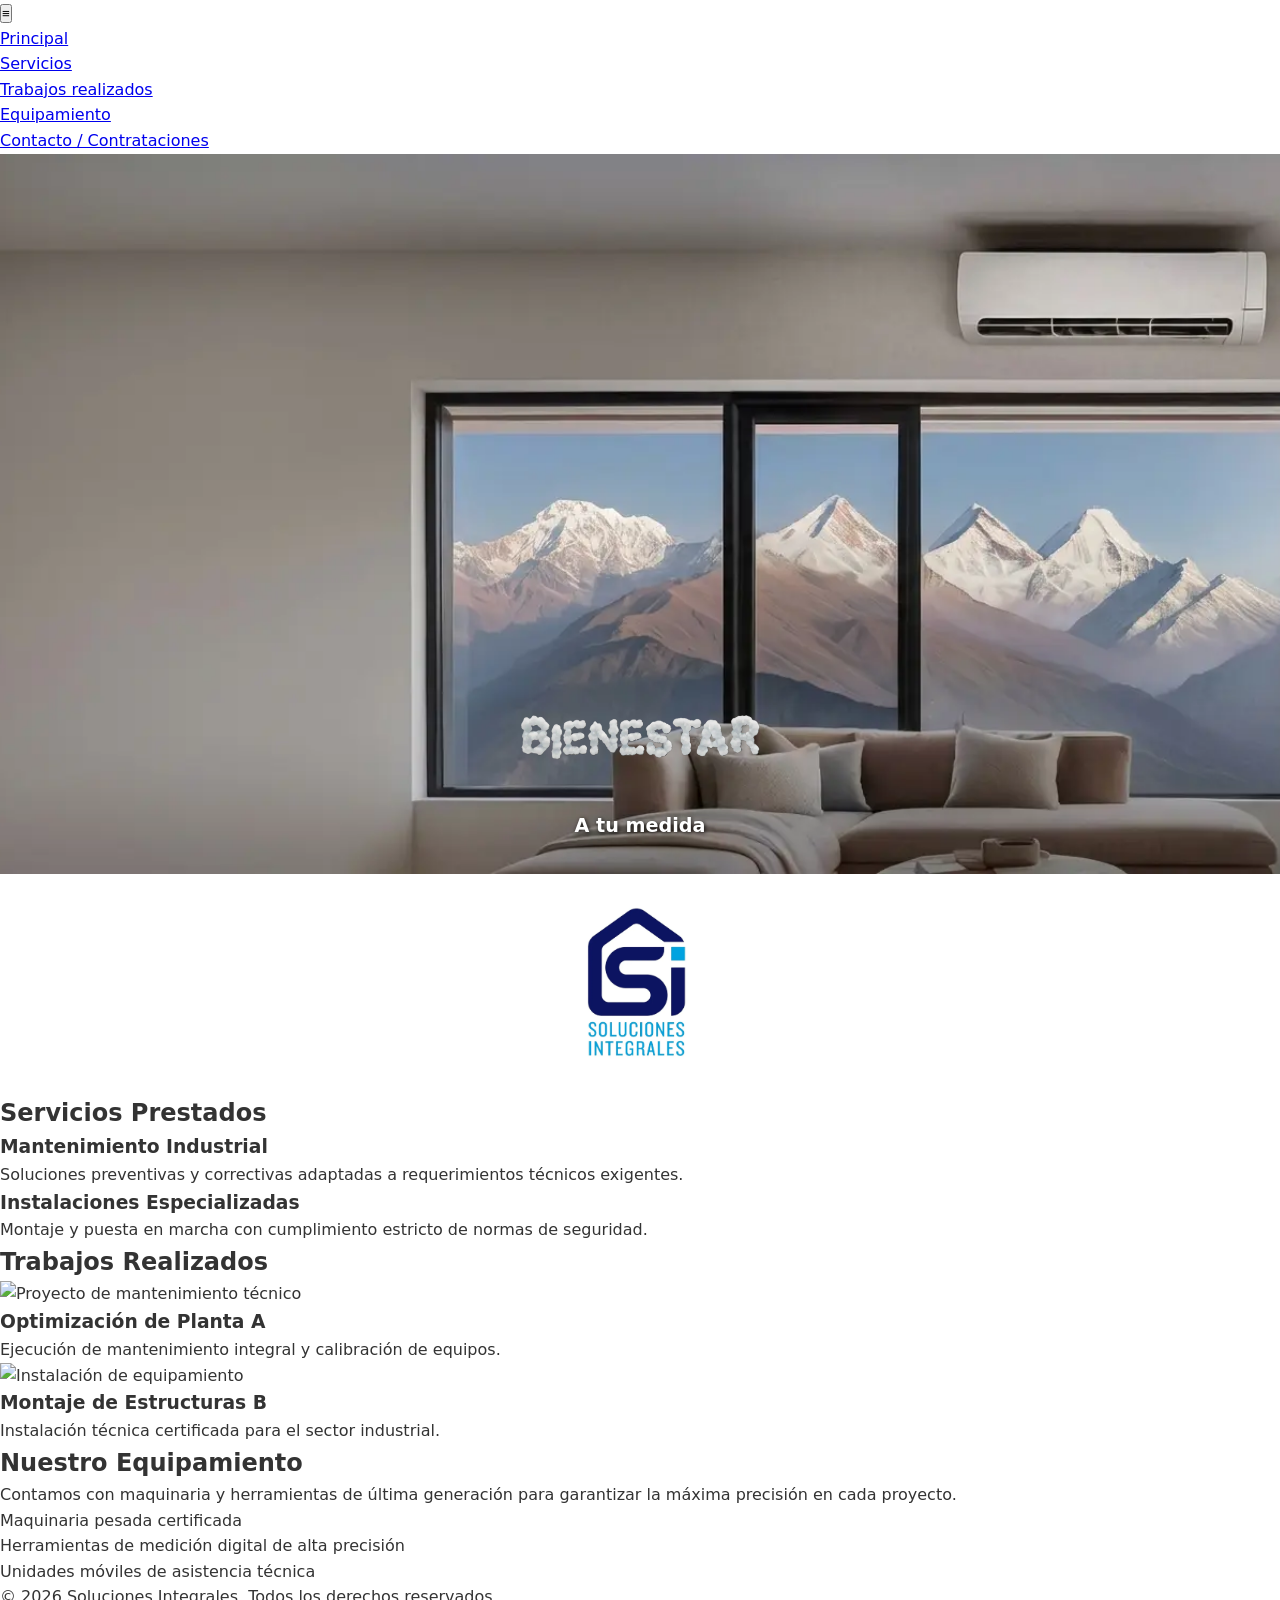
==== index.html @ 53568b1a "Arranque inicial" ====
<!DOCTYPE html>
<html lang="en">
<head>
  <meta charset="UTF-8">
  <meta name="viewport" content="width=device-width, initial-scale=1.0">
  <title>Soluciones Integrales</title>
  <meta name="description" content="">
  <meta name="author" content="Ignacio Jofre">

  <link rel="stylesheet" href="styles/soluciones.css">
  <link rel="stylesheet" href="styles/soluciones-large.css">
  <script src="script/soluciones.js" defer></script>
</head>
<body>
  <header>
    <nav class="navigation">
      <button class="menu-toggle" aria-label="Abrir menú" aria-expanded="false">
        ≡
      </button>
      <ul>
        <li><a href="index.html">Principal</a></li>
        <li><a href="#servicios">Servicios</a></li>
        <li><a href="#trabajos">Trabajos realizados</a></li>
        <li><a href="#equipamiento">Equipamiento</a></li>
        <li><a href="contacto.html">Contacto / Contrataciones</a></li>
      </ul>
    </nav>
  </header>
  
  <main>
    <section class="hero">
      <div class="hero-content">
        <h1 class="hero-title">
          <img src="images/nube-sin-fondo.webp" alt="Soluciones Integrales - Bienestar">
        </h1>
        <p class="hero-tagline">A tu medida</p>
      </div>
    </section>
    
    <section class="logo">
      <img src="images/logo-empresa-sinfondo.webp" alt="Soluciones Integrales Logo">
    </section>
    
    <section id="servicios" class="services">
      <h2>Servicios Prestados</h2>
      <div class="services-grid">
        <article class="service-card">
          <h3>Mantenimiento Industrial</h3>
          <p>Soluciones preventivas y correctivas adaptadas a requerimientos técnicos exigentes.</p>
        </article>
        <article class="service-card">
          <h3>Instalaciones Especializadas</h3>
          <p>Montaje y puesta en marcha con cumplimiento estricto de normas de seguridad.</p>
        </article>
      </div>
    </section>
    
    <section id="trabajos" class="portfolio">
      <h2>Trabajos Realizados</h2>
      <div class="portfolio-grid">
        <article class="project-card">
          <img src="images/proyecto1.webp" alt="Proyecto de mantenimiento técnico">
          <h3>Optimización de Planta A</h3>
          <p>Ejecución de mantenimiento integral y calibración de equipos.</p>
        </article>
        <article class="project-card">
          <img src="images/proyecto2.webp" alt="Instalación de equipamiento">
          <h3>Montaje de Estructuras B</h3>
          <p>Instalación técnica certificada para el sector industrial.</p>
        </article>
      </div>
    </section>
    
    <section id="equipamiento" class="equipment">
      <h2>Nuestro Equipamiento</h2>
      <p>Contamos con maquinaria y herramientas de última generación para garantizar la máxima precisión en cada proyecto.
      </p>
      <ul>
        <li>Maquinaria pesada certificada</li>
        <li>Herramientas de medición digital de alta precisión</li>
        <li>Unidades móviles de asistencia técnica</li>
      </ul>
    </section>
  </main>
  
  <footer>
    <p>&copy; 2026 Soluciones Integrales. Todos los derechos reservados.</p>
  </footer>
</body>
</html>
---- styles/soluciones.css ----
/* Base Mobile-First */
* {
  box-sizing: border-box;
  margin: 0;
  padding: 0;
}

body {
  font-family: system-ui, -apple-system, sans-serif;
  line-height: 1.6;
  color: #333;
}

/* Hero Section */
.hero {
  position: relative;
  min-height: 80vh;
  background: url('../images/hero-ver2-horizontal.webp') no-repeat center center/cover;
  display: flex;
  flex-direction: column;
  justify-content: flex-end;
  /* Alinea el contenido abajo dentro del hero */
  align-items: center;
  padding-bottom: 2rem;
}

.hero-content {
  text-align: center;
}

.hero-title img {
  max-width: 250px;
  height: auto;
}

.hero-tagline {
  font-size: 1.2rem;
  font-weight: bold;
  color: #ffffff;
  text-shadow: 1px 1px 4px rgba(0, 0, 0, 0.8);
}

/* Logo Section */
.logo {
  text-align: center;
  padding: 1.5rem 0;
}

.logo img {
  max-width: 180px;
}
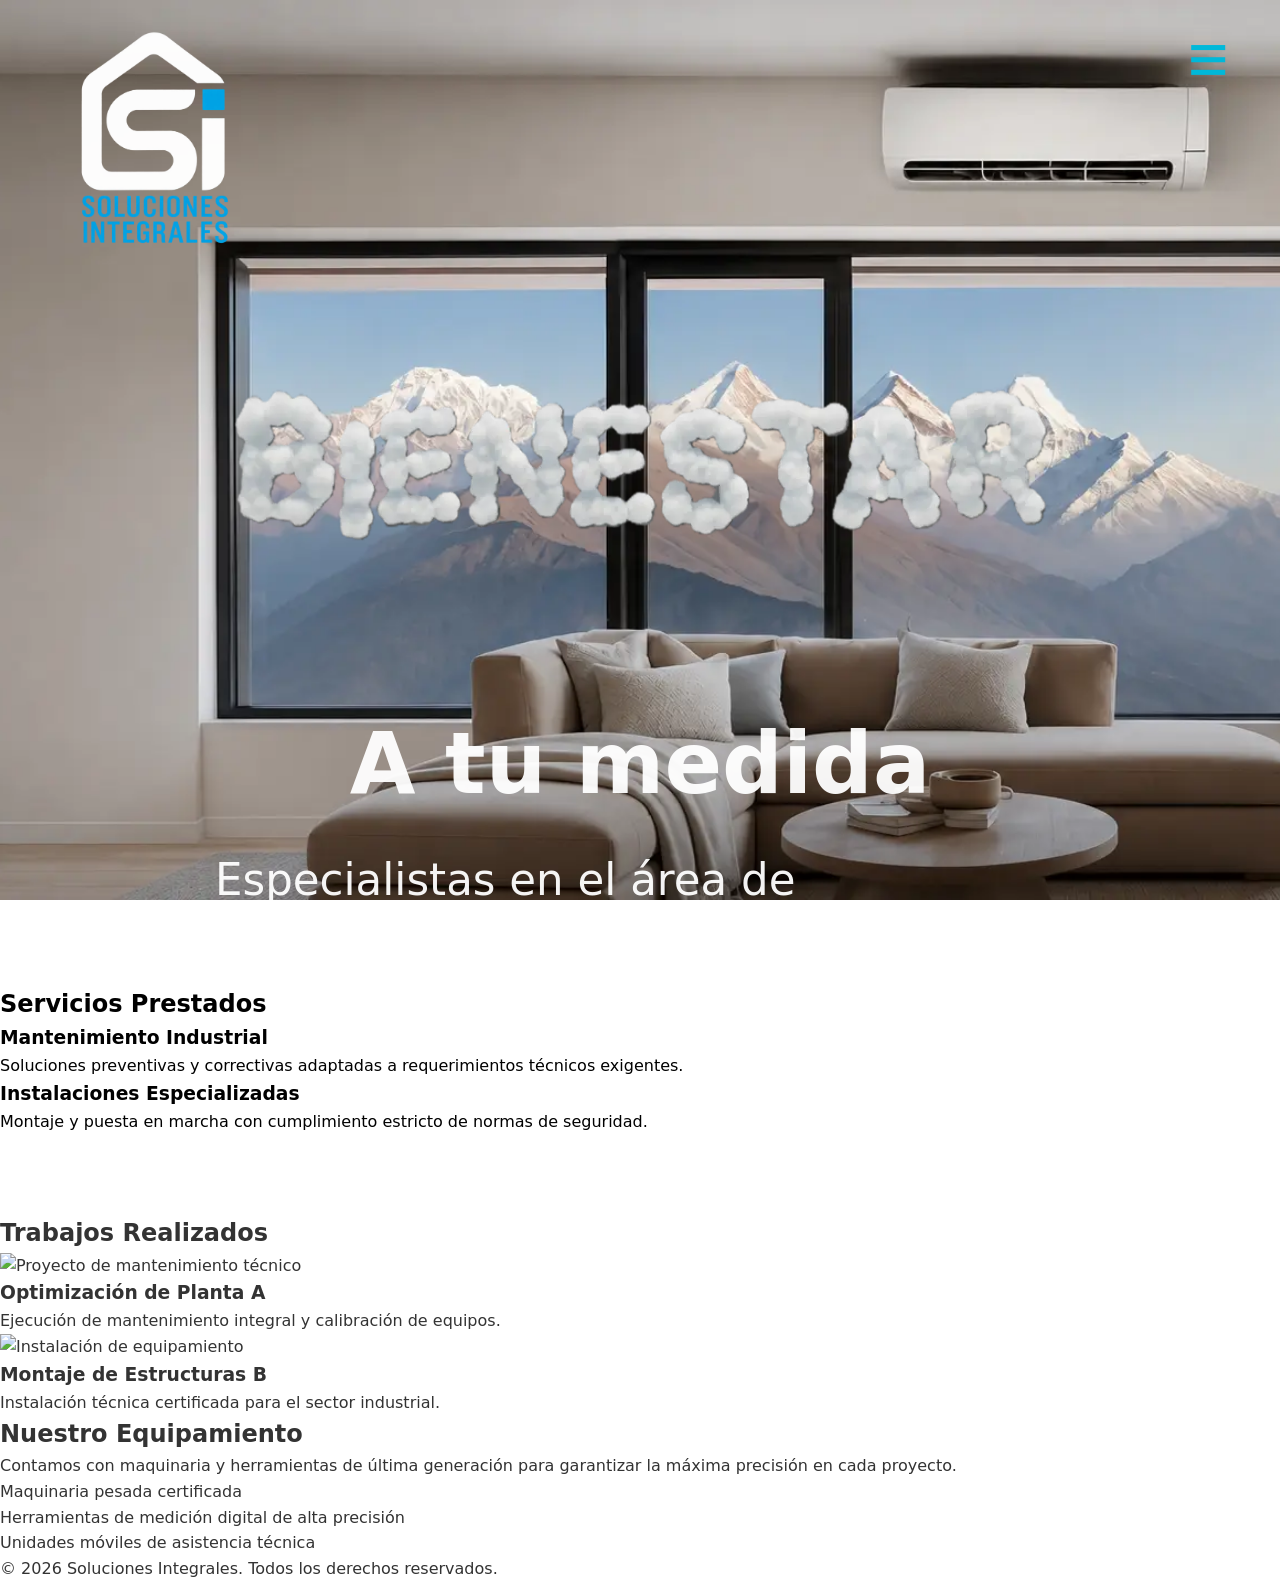
==== commit f602a89a: "solo header test" ====
--- a/index.html
+++ b/index.html
@@ -12,12 +12,12 @@
   <script src="script/soluciones.js" defer></script>
 </head>
 <body>
-  <header>
+  <header class="site-header">
     <nav class="navigation">
       <button class="menu-toggle" aria-label="Abrir menú" aria-expanded="false">
         ≡
       </button>
-      <ul>
+      <ul class="navigation-list">
         <li><a href="index.html">Principal</a></li>
         <li><a href="#servicios">Servicios</a></li>
         <li><a href="#trabajos">Trabajos realizados</a></li>
@@ -28,19 +28,36 @@
   </header>
   
   <main>
+    <!-- =============== HERO CON TODO LO DE ADENTRO =============== -->
     <section class="hero">
+      <!-- BANER -->
+      <picture class="hero-bg">
+        <source media="(min-width: 1000px)" srcset="images/hero-comodidad-v4.webp">
+        <img src="images/hero-small.webp" alt="baner comodidad" class="hero-bg">
+      </picture>
+      <!-- TODO LO QUE VA DENTRO -->
       <div class="hero-content">
-        <h1 class="hero-title">
-          <img src="images/nube-sin-fondo.webp" alt="Soluciones Integrales - Bienestar">
-        </h1>
-        <p class="hero-tagline">A tu medida</p>
+        <!-- CONTENEDOR DE SOLO EL TEXTO -->
+        <div class="hero-text-block">
+          <h1 class="hero-title">
+            <img src="images/nube-sin-fondo.webp" alt="Soluciones Integrales - Bienestar">
+          </h1>
+          <h2 class="hero-subtitle">A tu medida</h2>
+          <p class="hero-p">Especialistas en el área de refrigeración y climatización para tu hogar, comercio o industria.</p>
+          <button class="btn-primary">Cotizar</button>
+        </div>
+        <!-- CONTENEDOR DEL LOGO -->
+        <div class="logo">
+          <img src="images/logo-alternativo-frio.webp" alt="Soluciones Integrales Logo">
+        </div>
       </div>
     </section>
-    
-    <section class="logo">
-      <img src="images/logo-empresa-sinfondo.webp" alt="Soluciones Integrales Logo">
+
+    <!-- ============= SECCIONES ================= -->
+    <section class="lema">
+      
     </section>
-    
+
     <section id="servicios" class="services">
       <h2>Servicios Prestados</h2>
       <div class="services-grid">
--- a/styles/soluciones.css
+++ b/styles/soluciones.css
@@ -1,51 +1,209 @@
-/* Base Mobile-First */
+/* =========================================================
+   RESET
+   ========================================================= */
 * {
   box-sizing: border-box;
   margin: 0;
   padding: 0;
 }
 
+/* =========================================================
+   VARIABLES GLOBALES
+   ========================================================= */
+:root {
+  /* Colores */
+  --primary-color: #0D1462;
+  --secondary-color: #00A2E0;
+  --accent-color: #00B8D9;
+  
+  --primary-light: #E8F7FC;
+  --primary-dark:#080D45;
+  /* ===== TEXT =====*/
+  --text-primary: #1B1F2A;
+  --text-secondary: #5B6472;
+
+  /* Tipografía */
+  --heading-font: "Playfair Display", serif;
+  --body-font: "Lato", sans-serif;
+}
+
 body {
   font-family: system-ui, -apple-system, sans-serif;
   line-height: 1.6;
   color: #333;
 }
 
-/* Hero Section */
+
+/* =========================================================
+   HEADER / NAV (flota encima del hero)
+   ========================================================= */
+.site-header {
+  position: absolute;
+  top: 0;
+  left: 0;
+  z-index: 10;
+  width: 100%;
+}
+
+.navigation {
+  width: min(92%, 1320px);
+  margin: 0 auto;
+  display: flex;
+  justify-content: flex-end;
+  padding-top: 24px;
+}
+
+.menu-toggle {
+  border: none;
+  background: transparent;
+  color: var(--accent-color);
+  font-size: 70px;
+  line-height: 1;
+  cursor: pointer;
+}
+
+.navigation-list {
+  display: none;
+  list-style: none;
+}
+
+.navigation-list a {
+  color: var(--primary-light);
+  text-decoration: none;
+}
+
+.navigation-list.is-open {
+  position: absolute;
+  top: 75px;
+  right: 4%;
+  display: flex;
+  flex-direction: column;
+  gap: 24px;
+  padding: 24px;
+  background: rgba(0, 0, 0, .75);
+  backdrop-filter: blur(10px);
+  border-radius: 12px;
+}
+
+/* =========================================================
+   HERO — sección completa
+   ========================================================= */
 .hero {
   position: relative;
-  min-height: 80vh;
-  background: url('../images/hero-ver2-horizontal.webp') no-repeat center center/cover;
-  display: flex;
-  flex-direction: column;
-  justify-content: flex-end;
-  /* Alinea el contenido abajo dentro del hero */
+  min-height: 100svh;
+  width: 100%;
+  overflow: hidden;
+  display: flex;
+  flex-direction: column;
+  justify-content: center;
   align-items: center;
-  padding-bottom: 2rem;
-}
-
+  background: linear-gradient(180deg,
+      rgba(0, 0, 0, .06) 0%,
+      rgba(0, 0, 0, .14) 45%,
+      rgba(0, 0, 0, .76) 100%);
+}
+
+/* La imagen de fondo estirada */
+.hero-bg {
+  position: absolute;
+  top: 0;
+  left: 0;
+  z-index: 1;
+  width: 100%;
+  height: 100%;
+  object-fit: cover;
+  object-position: center;
+}
+
+/* El contenedor de todo lo que va ARRIBA de la imagen */
 .hero-content {
-  text-align: center;
-}
+  position: relative;
+  z-index: 2;
+  width: min(92%, 1320px);
+  height: 100svh;
+  margin: 0 auto;
+  display: flex;
+  flex-direction: column;
+  align-items: flex-start;
+  padding-top: clamp(70px, 29vh, 250px); /*Aca lo muevo  */
+  padding-bottom: clamp(30px, 5vh, 60px);
+  color: var(--font-color);
+}
+
+.hero-text-block {
+  width: 100%;
+  display: flex;
+  flex-direction: column;
+  gap: 8px;
+  text-align: left;
+  align-items: center;
+}
+
+/* h1 { H1 ES UNA IMAGEN NO UN TEXTO ASI QUE NO APLICA
+  max-width: 1100px;
+  font-size: clamp(56px, 9vw, 142px);
+  line-height: .9;
+  letter-spacing: -.055em;
+  font-weight: 700;
+  text-transform: uppercase;
+  font-family: 'Poppins', sans-serif;
+} */
 
 .hero-title img {
-  max-width: 250px;
+  display: block; /* saca el gap fantasma que dejan los img inline */
+  width: clamp(280px, 92vw, 850px); /* el equivalente al font-size que tenías */
+  max-width: 100%;
+  height: auto; /* mantiene la proporción de la imagen, no la deforma */
+}
+
+.hero-subtitle {
+  max-width: 850px;
+  margin: 28px 0 0;
+  font-size: clamp(18px, 12.1vw, 85px);
+  line-height: 1.25;
+  color: rgba(255, 255, 255, .95);
+}
+
+.hero-p {
+  max-width: 850px;
+  margin: 28px 0 0;
+  font-size: clamp(18px, 3.4vw, 85px);
+  line-height: 1.25;
+  color: rgba(255, 255, 255, .95);
+}
+
+.logo {
+  position: absolute;
+  top: 24px; /* yo dónde */
+  left: -20px; /* neg para ir a la izq fuera del contenedor */
+}
+
+.logo img {
+  display: block;
+  width: clamp(60px, 21vw, 250px); /* (minimo, valor ideal %del viewport, maximo) */
   height: auto;
 }
 
-.hero-tagline {
-  font-size: 1.2rem;
-  font-weight: bold;
+.btn-primary {
+  width: 100%;
+  padding: 16px;
+  border: none;
+  border-radius: 8px;
+  background-color: var(--accent-color);
   color: #ffffff;
-  text-shadow: 1px 1px 4px rgba(0, 0, 0, 0.8);
-}
-
-/* Logo Section */
-.logo {
-  text-align: center;
-  padding: 1.5rem 0;
-}
-
-.logo img {
-  max-width: 180px;
-}+  font-size: 16px;
+  font-weight: 700;
+  cursor: pointer;
+  transition: background-color 0.2s ease, transform 0.1s ease;
+}
+
+/* =========================================================
+SECCION
+   ========================================================= */
+
+.services {
+  background: #ffffff;
+  color: #000000;
+  padding: 85px 0 80px;
+}
+
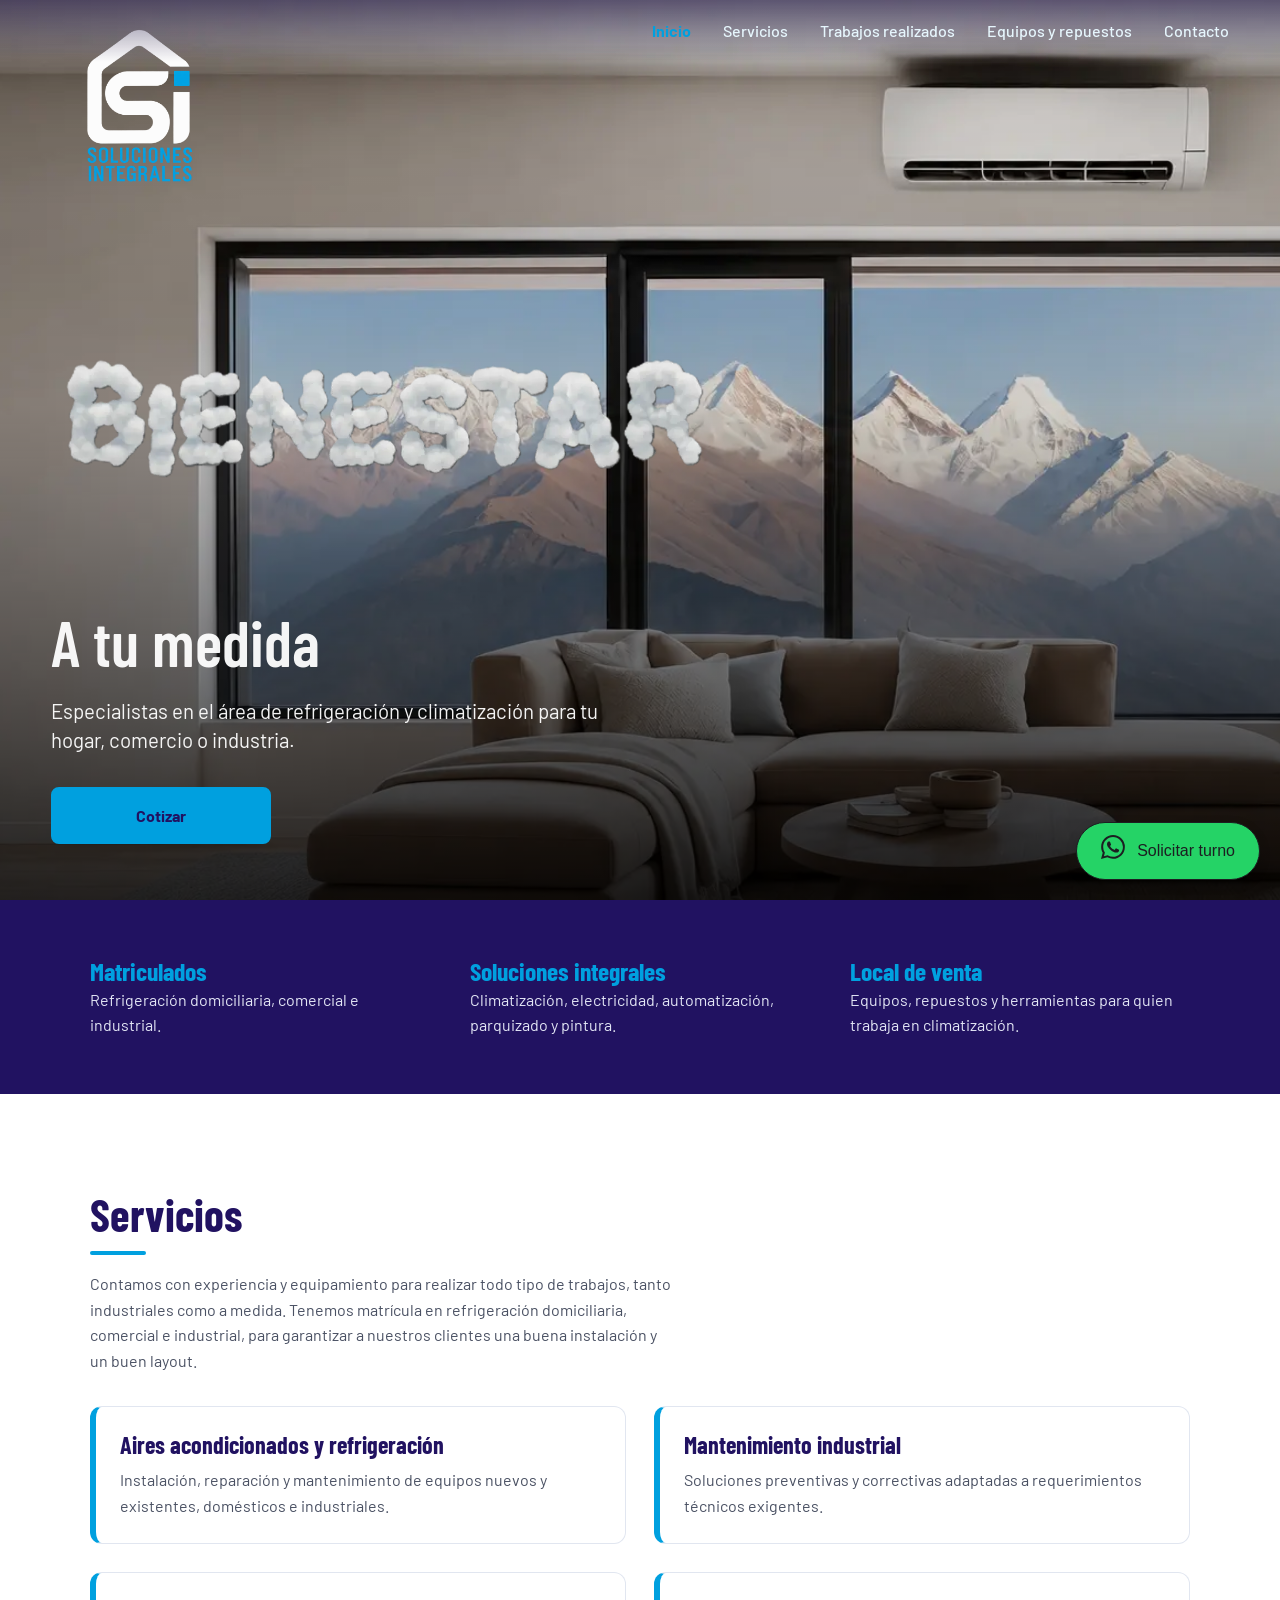
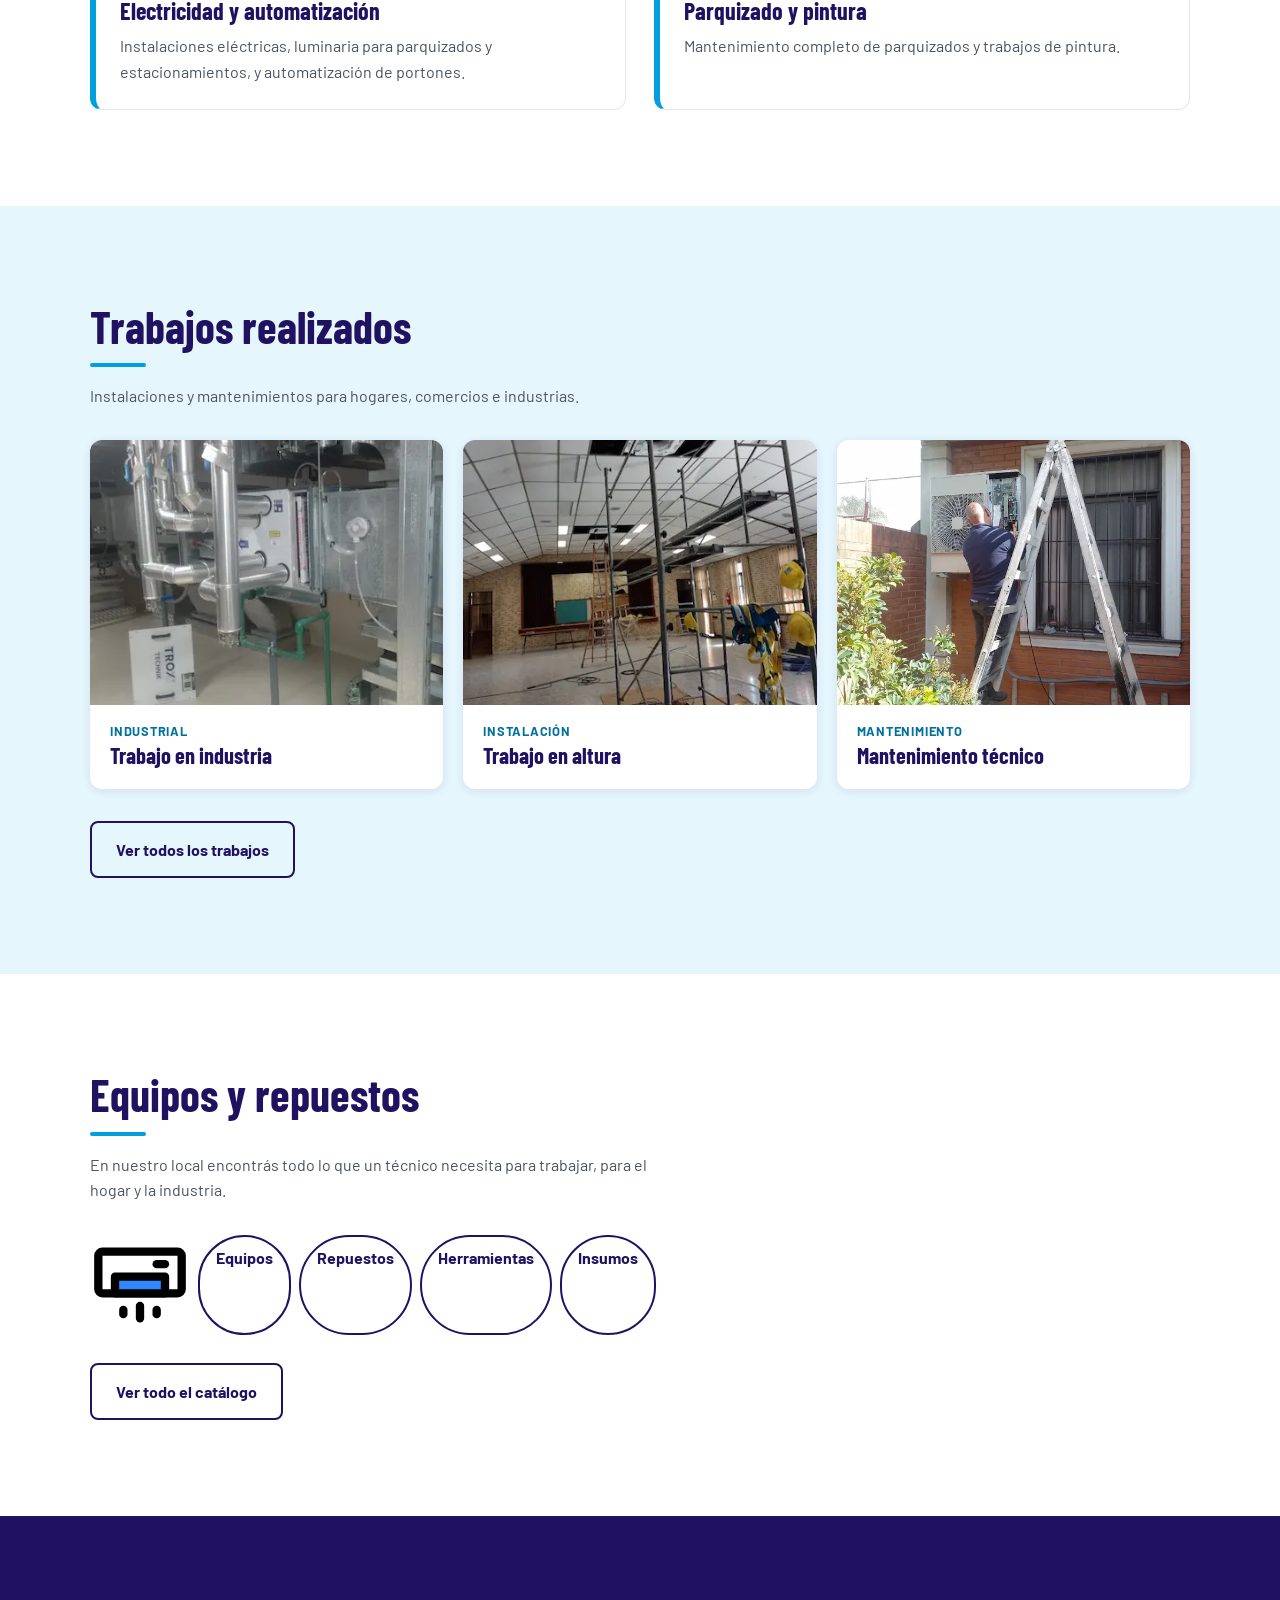
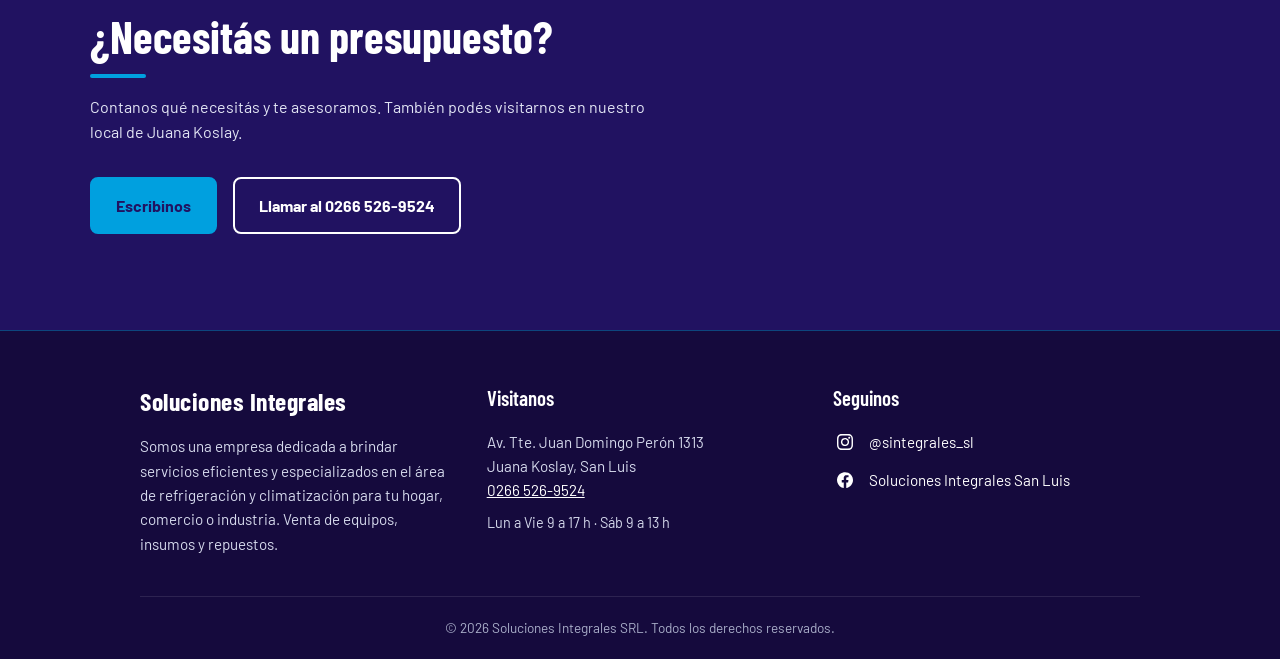
==== commit a867c027: "First edition" ====
--- a/index.html
+++ b/index.html
@@ -1,107 +1,291 @@
 <!DOCTYPE html>
-<html lang="en">
+<html lang="es-AR">
+
 <head>
   <meta charset="UTF-8">
   <meta name="viewport" content="width=device-width, initial-scale=1.0">
-  <title>Soluciones Integrales</title>
-  <meta name="description" content="">
+  <title>Soluciones Integrales | Refrigeración y climatización</title>
+  <meta name="description"
+    content="Instalación, reparación y mantenimiento de aires acondicionados y refrigeración para hogar, comercio e industria. Venta de equipos, repuestos y herramientas.">
   <meta name="author" content="Ignacio Jofre">
+  <meta name="theme-color" content="#211261">
+
+  <!-- Tipografías (reemplazo gratuito de Knockout, la fuente de marca es paga) -->
+  <link rel="preconnect" href="https://fonts.googleapis.com">
+  <link rel="preconnect" href="https://fonts.gstatic.com" crossorigin>
+  <link
+    href="https://fonts.googleapis.com/css2?family=Barlow+Condensed:wght@600;700&family=Barlow:wght@400;500;700&display=swap"
+    rel="stylesheet">
 
   <link rel="stylesheet" href="styles/soluciones.css">
   <link rel="stylesheet" href="styles/soluciones-large.css">
   <script src="script/soluciones.js" defer></script>
+
+  <!-- Datos del negocio para Google (búsquedas y Maps) -->
+  <script type="application/ld+json">
+  {
+    "@context": "https://schema.org",
+    "@type": "HVACBusiness",
+    "name": "Soluciones Integrales SL",
+    "description": "Instalación, reparación y mantenimiento de aires acondicionados y refrigeración. Venta de equipos, repuestos y herramientas.",
+    "telephone": "+542665269524",
+    "address": {
+      "@type": "PostalAddress",
+      "streetAddress": "Av. Tte. Juan Domingo Perón 1313",
+      "addressLocality": "Juana Koslay",
+      "addressRegion": "San Luis",
+      "postalCode": "D5701",
+      "addressCountry": "AR"
+    },
+    "openingHoursSpecification": [
+      {
+        "@type": "OpeningHoursSpecification",
+        "dayOfWeek": ["Monday", "Tuesday", "Wednesday", "Thursday", "Friday"],
+        "opens": "09:00",
+        "closes": "17:00"
+      },
+      {
+        "@type": "OpeningHoursSpecification",
+        "dayOfWeek": "Saturday",
+        "opens": "09:00",
+        "closes": "13:00"
+      }
+    ],
+    "sameAs": [
+      "https://www.instagram.com/sintegrales_sl/",
+      "https://www.facebook.com/profile.php?id=61580933621949"
+    ]
+  }
+  </script>
 </head>
+
 <body>
+
+  <!-- =============== HEADER / MENÚ =============== -->
   <header class="site-header">
-    <nav class="navigation">
-      <button class="menu-toggle" aria-label="Abrir menú" aria-expanded="false">
+    <nav class="navigation" aria-label="Principal">
+      <button class="menu-toggle" type="button" aria-label="Abrir menú" aria-expanded="false"
+        aria-controls="navigation-list">
         ≡
       </button>
-      <ul class="navigation-list">
-        <li><a href="index.html">Principal</a></li>
-        <li><a href="#servicios">Servicios</a></li>
-        <li><a href="#trabajos">Trabajos realizados</a></li>
-        <li><a href="#equipamiento">Equipamiento</a></li>
-        <li><a href="contacto.html">Contacto / Contrataciones</a></li>
+      <ul class="navigation-list" id="navigation-list">
+        <li><a href="index.html" aria-current="page">Inicio</a></li>
+        <li><a href="index.html#servicios">Servicios</a></li>
+        <li><a href="trabajos.html">Trabajos realizados</a></li>
+        <li><a href="tienda.html">Equipos y repuestos</a></li>
+        <li><a href="contacto.html">Contacto</a></li>
       </ul>
     </nav>
   </header>
-  
+
   <main>
-    <!-- =============== HERO CON TODO LO DE ADENTRO =============== -->
-    <section class="hero">
-      <!-- BANER -->
-      <picture class="hero-bg">
+
+    <!-- =============== HERO =============== -->
+    <section class="hero" id="inicio">
+      <!-- Banner de fondo: imagen chica por defecto (mobile first), grande desde 1000px -->
+      <picture>
         <source media="(min-width: 1000px)" srcset="images/hero-comodidad-v4.webp">
-        <img src="images/hero-small.webp" alt="baner comodidad" class="hero-bg">
+        <img class="hero-bg" src="images/hero-small.webp" alt="" fetchpriority="high">
       </picture>
-      <!-- TODO LO QUE VA DENTRO -->
+
       <div class="hero-content">
-        <!-- CONTENEDOR DE SOLO EL TEXTO -->
         <div class="hero-text-block">
           <h1 class="hero-title">
-            <img src="images/nube-sin-fondo.webp" alt="Soluciones Integrales - Bienestar">
+            <img src="images/nube-sin-fondo.webp" alt="Soluciones Integrales - Bienestar" fetchpriority="high">
           </h1>
-          <h2 class="hero-subtitle">A tu medida</h2>
-          <p class="hero-p">Especialistas en el área de refrigeración y climatización para tu hogar, comercio o industria.</p>
-          <button class="btn-primary">Cotizar</button>
-        </div>
-        <!-- CONTENEDOR DEL LOGO -->
-        <div class="logo">
-          <img src="images/logo-alternativo-frio.webp" alt="Soluciones Integrales Logo">
-        </div>
-      </div>
-    </section>
-
-    <!-- ============= SECCIONES ================= -->
-    <section class="lema">
-      
-    </section>
-
-    <section id="servicios" class="services">
-      <h2>Servicios Prestados</h2>
-      <div class="services-grid">
-        <article class="service-card">
-          <h3>Mantenimiento Industrial</h3>
-          <p>Soluciones preventivas y correctivas adaptadas a requerimientos técnicos exigentes.</p>
-        </article>
-        <article class="service-card">
-          <h3>Instalaciones Especializadas</h3>
-          <p>Montaje y puesta en marcha con cumplimiento estricto de normas de seguridad.</p>
-        </article>
-      </div>
-    </section>
-    
-    <section id="trabajos" class="portfolio">
-      <h2>Trabajos Realizados</h2>
-      <div class="portfolio-grid">
-        <article class="project-card">
-          <img src="images/proyecto1.webp" alt="Proyecto de mantenimiento técnico">
-          <h3>Optimización de Planta A</h3>
-          <p>Ejecución de mantenimiento integral y calibración de equipos.</p>
-        </article>
-        <article class="project-card">
-          <img src="images/proyecto2.webp" alt="Instalación de equipamiento">
-          <h3>Montaje de Estructuras B</h3>
-          <p>Instalación técnica certificada para el sector industrial.</p>
-        </article>
-      </div>
-    </section>
-    
-    <section id="equipamiento" class="equipment">
-      <h2>Nuestro Equipamiento</h2>
-      <p>Contamos con maquinaria y herramientas de última generación para garantizar la máxima precisión en cada proyecto.
-      </p>
-      <ul>
-        <li>Maquinaria pesada certificada</li>
-        <li>Herramientas de medición digital de alta precisión</li>
-        <li>Unidades móviles de asistencia técnica</li>
-      </ul>
-    </section>
+          <p class="hero-subtitle">A tu medida</p>
+          <p class="hero-p">Especialistas en el área de refrigeración y climatización para tu hogar, comercio o
+            industria.</p>
+          <a class="btn-primary" href="contacto.html" data-whatsapp="Hola, quiero pedir un presupuesto.">Cotizar</a>
+        </div>
+
+        <div class="hero-logo">
+          <img src="images/logo-alternativo-frio.webp" alt="Soluciones Integrales">
+        </div>
+      </div>
+    </section>
+
+    <!-- =============== PUNTOS FUERTES =============== -->
+    <section class="highlights" aria-label="Por qué elegirnos">
+      <div class="container">
+        <ul class="highlights-list">
+          <li>
+            <h2 class="highlight-title">Matriculados</h2>
+            <p>Refrigeración domiciliaria, comercial e industrial.</p>
+          </li>
+          <li>
+            <h2 class="highlight-title">Soluciones integrales</h2>
+            <p>Climatización, electricidad, automatización, parquizado y pintura.</p>
+          </li>
+          <li>
+            <h2 class="highlight-title">Local de venta</h2>
+            <p>Equipos, repuestos y herramientas para quien trabaja en climatización.</p>
+          </li>
+        </ul>
+      </div>
+    </section>
+
+    <!-- =============== SERVICIOS =============== -->
+    <section class="section services" id="servicios">
+      <div class="container">
+        <h2>Servicios</h2>
+        <p class="section-intro">
+          Contamos con experiencia y equipamiento para realizar todo tipo de trabajos, tanto industriales como a medida.
+          Tenemos matrícula en refrigeración domiciliaria, comercial e industrial, para garantizar a nuestros clientes
+          una buena instalación y un buen layout.
+        </p>
+
+        <div class="services-grid">
+          <article class="service-card">
+            <h3>Aires acondicionados y refrigeración</h3>
+            <p>Instalación, reparación y mantenimiento de equipos nuevos y existentes, domésticos e industriales.</p>
+          </article>
+          <article class="service-card">
+            <h3>Mantenimiento industrial</h3>
+            <p>Soluciones preventivas y correctivas adaptadas a requerimientos técnicos exigentes.</p>
+          </article>
+          <article class="service-card">
+            <h3>Electricidad y automatización</h3>
+            <p>Instalaciones eléctricas, luminaria para parquizados y estacionamientos, y automatización de portones.
+            </p>
+          </article>
+          <article class="service-card">
+            <h3>Parquizado y pintura</h3>
+            <p>Mantenimiento completo de parquizados y trabajos de pintura.</p>
+          </article>
+        </div>
+      </div>
+    </section>
+
+    <!-- =============== TRABAJOS REALIZADOS (resumen) =============== -->
+    <section class="section section-alt portfolio" id="trabajos">
+      <div class="container">
+        <h2>Trabajos realizados</h2>
+        <p class="section-intro">Instalaciones y mantenimientos para hogares, comercios e industrias.</p>
+
+        <div class="portfolio-grid">
+          <article class="project-card">
+            <img src="images/trabajo-industrial.webp" alt="Trabajo en industria" loading="lazy">
+            <div class="project-card-body">
+              <p class="project-tag">Industrial</p>
+              <h3>Trabajo en industria</h3>
+            </div>
+          </article>
+          <article class="project-card">
+            <img src="images/trabajo-adaptable.webp" alt="Trabajo en altura" loading="lazy">
+            <div class="project-card-body">
+              <p class="project-tag">Instalación</p>
+              <h3>Trabajo en altura</h3>
+            </div>
+          </article>
+          <article class="project-card">
+            <img src="images/trabajo8.webp" alt="Mantenimiento técnico" loading="lazy">
+            <div class="project-card-body">
+              <p class="project-tag">Mantenimiento</p>
+              <h3>Mantenimiento técnico</h3>
+            </div>
+          </article>
+        </div>
+
+        <div class="section-cta">
+          <a class="btn-secondary" href="trabajos.html">Ver todos los trabajos</a>
+        </div>
+      </div>
+    </section>
+
+    <!-- =============== EQUIPOS Y REPUESTOS (resumen) =============== -->
+    <section class="section shop" id="equipos">
+      <div class="container">
+        <h2>Equipos y repuestos</h2>
+        <p class="section-intro">
+          En nuestro local encontrás todo lo que un técnico necesita para trabajar, para el hogar y la industria.
+        </p>
+
+        <!-- Si cambian las categorías de data/productos.json, actualizar estos enlaces -->
+        <div class="chip-list">
+          <img src="images/air-conditioning-svgrepo-com.svg" alt="" width="100">
+          <a class="chip" href="tienda.html?categoria=Equipos">Equipos</a>
+          <a class="chip" href="tienda.html?categoria=Repuestos">Repuestos</a>
+          <a class="chip" href="tienda.html?categoria=Herramientas">Herramientas</a>
+          <a class="chip" href="tienda.html?categoria=Insumos">Insumos</a>
+        </div>
+
+        <a class="btn-secondary" href="tienda.html">Ver todo el catálogo</a>
+      </div>
+    </section>
+
+    <!-- =============== CONTACTO (resumen) =============== -->
+    <section class="section contact" id="contacto">
+      <div class="container">
+        <h2>¿Necesitás un presupuesto?</h2>
+        <p class="section-intro">
+          Contanos qué necesitás y te asesoramos. También podés visitarnos en nuestro local de Juana Koslay.
+        </p>
+        <div class="contact-actions">
+          <a class="btn-primary" href="contacto.html">Escribinos</a>
+          <a class="btn-secondary" href="tel:+542665269524">Llamar al 0266 526-9524</a>
+        </div>
+      </div>
+    </section>
+
+    <!-- Botón flotante de WhatsApp -->
+    <a href="https://wa.me/5492665269524?text=Hola%2C%20quiero%20hacer%20una%20consulta."
+      class="whatsapp-btn-float" aria-label="Solicitar turno por WhatsApp">
+      <span class="btn-text">Solicitar turno</span>
+      <span class="btn-icon">
+        <svg width="24" height="24" viewBox="0 0 24 24" fill="currentColor" xmlns="http://www.w3.org/2000/svg">
+          <path
+            d="M17.472 14.382c-.297-.149-1.758-.867-2.03-.967-.273-.099-.471-.148-.67.15-.197.297-.767.966-.94 1.164-.173.199-.347.223-.644.075-.297-.15-1.255-.463-2.39-1.475-.883-.788-1.48-1.761-1.653-2.059-.173-.297-.018-.458.13-.606.134-.133.298-.347.446-.52.149-.174.198-.298.298-.497.099-.198.05-.371-.025-.52-.075-.149-.669-1.612-.916-2.207-.242-.579-.487-.5-.669-.51-.173-.008-.371-.01-.57-.01-.198 0-.52.074-.792.372-.272.297-1.04 1.016-1.04 2.479 0 1.462 1.065 2.875 1.213 3.074.149.198 2.096 3.2 5.077 4.487.709.306 1.262.489 1.694.625.712.227 1.36.195 1.871.118.571-.085 1.758-.719 2.006-1.413.248-.694.248-1.289.173-1.413-.074-.124-.272-.198-.57-.347m-5.421 7.403h-.004a9.87 9.87 0 01-5.031-1.378l-.361-.214-3.741.982.998-3.648-.235-.374a9.86 9.86 0 01-1.51-5.26c.001-5.45 4.436-9.884 9.888-9.884 2.64 0 5.122 1.03 6.988 2.898a9.825 9.825 0 012.893 6.994c-.003 5.45-4.437 9.884-9.885 9.884m8.413-18.297A11.815 11.815 0 0012.05 0C5.495 0 .16 5.335.157 11.892c0 2.096.547 4.142 1.588 5.945L0 24l6.335-1.662c1.72.938 3.659 1.432 5.63 1.433h.005c6.554 0 11.89-5.335 11.893-11.893a11.821 11.821 0 00-3.48-8.413z" />
+        </svg>
+      </span>
+    </a>
+
   </main>
-  
-  <footer>
-    <p>&copy; 2026 Soluciones Integrales. Todos los derechos reservados.</p>
+
+  <!-- =============== FOOTER =============== -->
+  <footer class="site-footer">
+    <div class="footer-container">
+
+      <div class="footer-col info-col">
+        <h3 class="footer-brand">Soluciones Integrales</h3>
+        <p class="footer-desc">
+          Somos una empresa dedicada a brindar servicios eficientes y especializados en el área de refrigeración y
+          climatización
+          para tu hogar, comercio o industria. Venta de equipos, insumos y repuestos.
+        </p>
+      </div>
+
+      <div class="footer-col contact-col">
+        <h4>Visitanos</h4>
+        <address class="footer-address">
+          Av. Tte. Juan Domingo Perón 1313<br>
+          Juana Koslay, San Luis<br>
+          <a href="tel:+542665269524">0266 526-9524</a>
+        </address>
+        <p class="footer-hours">Lun a Vie 9 a 17 h · Sáb 9 a 13 h</p>
+      </div>
+
+      <div class="footer-col social-col">
+        <h4>Seguinos</h4>
+        <div class="social-links">
+          <a href="https://www.instagram.com/sintegrales_sl" target="_blank" rel="noopener noreferrer">
+            <img src="images/instagram-svgrepo-com (1).svg" alt="" class="social-icon">
+            <span>@sintegrales_sl</span>
+          </a>
+          <a href="https://www.facebook.com/profile.php?id=61580933621949" target="_blank" rel="noopener noreferrer">
+            <img src="images/facebook-svgrepo-com.svg" alt="" class="social-icon">
+            <span>Soluciones Integrales San Luis</span>
+          </a>
+        </div>
+      </div>
+
+    </div>
+
+    <div class="footer-bottom">
+      <p>&copy; 2026 Soluciones Integrales SRL. Todos los derechos reservados.</p>
+    </div>
   </footer>
+
 </body>
+
 </html>
--- a/styles/soluciones.css
+++ b/styles/soluciones.css
@@ -1,7 +1,14 @@
+/* =========================================================
+   SOLUCIONES INTEGRALES — CSS BASE (mobile first)
+   Los estilos de pantalla grande están en soluciones-large.css
+   ========================================================= */
+
 /* =========================================================
    RESET
    ========================================================= */
-* {
+*,
+*::before,
+*::after {
   box-sizing: border-box;
   margin: 0;
   padding: 0;
@@ -11,38 +18,136 @@
    VARIABLES GLOBALES
    ========================================================= */
 :root {
-  /* Colores */
-  --primary-color: #0D1462;
-  --secondary-color: #00A2E0;
-  --accent-color: #00B8D9;
-  
-  --primary-light: #E8F7FC;
-  --primary-dark:#080D45;
-  /* ===== TEXT =====*/
-  --text-primary: #1B1F2A;
-  --text-secondary: #5B6472;
+  /* Colores de marca (manual de marca) */
+  --blue: #00A0DF;
+  /* Pantone 299 C  */
+  --navy: #211261;
+  /* Pantone 2755 C */
+
+  /* Derivados */
+  --navy-dark: #150A3D;
+  --blue-dark: #00709F;
+  /* azul para texto sobre fondo claro (contraste AA) */
+  --blue-light: #E6F6FD;
+
+  /* Texto */
+  --text: #1B1F2A;
+  --text-muted: #4A5163;
+  --white: #ffffff;
 
   /* Tipografía */
-  --heading-font: "Playfair Display", serif;
-  --body-font: "Lato", sans-serif;
+  --heading-font: "Barlow Condensed", "Arial Narrow", sans-serif;
+  --body-font: "Barlow", system-ui, -apple-system, sans-serif;
+}
+
+html {
+  scroll-behavior: smooth;
+  scroll-padding-top: 84px;
+  /* para que el header fijo no tape los títulos al navegar */
+}
+
+@media (prefers-reduced-motion: reduce) {
+  html {
+    scroll-behavior: auto;
+  }
 }
 
 body {
-  font-family: system-ui, -apple-system, sans-serif;
+  font-family: var(--body-font);
   line-height: 1.6;
-  color: #333;
-}
-
-
-/* =========================================================
-   HEADER / NAV (flota encima del hero)
+  color: var(--text);
+  background: var(--white);
+}
+
+img {
+  display: block;
+  max-width: 100%;
+}
+
+a:focus-visible,
+button:focus-visible,
+input:focus-visible {
+  outline: 3px solid var(--blue);
+  outline-offset: 3px;
+}
+
+.container {
+  width: min(92%, 1100px);
+  margin-inline: auto;
+}
+
+.visually-hidden {
+  position: absolute;
+  width: 1px;
+  height: 1px;
+  overflow: hidden;
+  clip: rect(0 0 0 0);
+  white-space: nowrap;
+}
+
+/* =========================================================
+   BOTONES
+   ========================================================= */
+.btn-primary,
+.btn-secondary {
+  display: inline-block;
+  padding: 14px 24px;
+  border-radius: 8px;
+  font-family: var(--body-font);
+  font-size: 1rem;
+  font-weight: 700;
+  text-align: center;
+  text-decoration: none;
+  cursor: pointer;
+  transition: background-color 0.2s ease, color 0.2s ease, transform 0.1s ease;
+}
+
+/* Texto azul oscuro sobre azul de marca: contraste 5.3:1 (el blanco daba 2.9:1) */
+.btn-primary {
+  border: 2px solid var(--blue);
+  background-color: var(--blue);
+  color: var(--navy);
+}
+
+.btn-primary:hover {
+  background-color: var(--white);
+  border-color: var(--white);
+}
+
+.btn-primary:active,
+.btn-secondary:active {
+  transform: scale(0.98);
+}
+
+.btn-secondary {
+  border: 2px solid var(--navy);
+  background: transparent;
+  color: var(--navy);
+}
+
+.btn-secondary:hover {
+  background: var(--navy);
+  color: var(--white);
+}
+
+/* =========================================================
+   HEADER / NAV (fijo, flota encima del hero)
    ========================================================= */
 .site-header {
-  position: absolute;
+  position: fixed;
   top: 0;
   left: 0;
-  z-index: 10;
+  z-index: 100;
   width: 100%;
+  /* degradé suave para que el menú se lea sobre cualquier foto */
+  background: linear-gradient(to bottom, rgba(21, 10, 61, 0.55), rgba(21, 10, 61, 0));
+  transition: box-shadow 0.25s ease;
+}
+
+/* clase que agrega el JS al hacer scroll */
+.site-header.is-scrolled {
+  background: var(--navy);
+  box-shadow: 0 2px 12px rgba(0, 0, 0, 0.3);
 }
 
 .navigation {
@@ -50,14 +155,18 @@
   margin: 0 auto;
   display: flex;
   justify-content: flex-end;
-  padding-top: 24px;
+  align-items: center;
+  padding-block: 8px;
 }
 
 .menu-toggle {
+  width: 56px;
+  height: 56px;
   border: none;
+  border-radius: 8px;
   background: transparent;
-  color: var(--accent-color);
-  font-size: 70px;
+  color: var(--blue);
+  font-size: 48px;
   line-height: 1;
   cursor: pointer;
 }
@@ -68,46 +177,61 @@
 }
 
 .navigation-list a {
-  color: var(--primary-light);
+  color: var(--blue-light);
+  font-size: 1.1rem;
+  font-weight: 500;
   text-decoration: none;
+}
+
+.navigation-list a:hover {
+  color: var(--blue);
 }
 
 .navigation-list.is-open {
   position: absolute;
-  top: 75px;
+  top: 100%;
   right: 4%;
   display: flex;
   flex-direction: column;
-  gap: 24px;
+  gap: 20px;
+  min-width: 230px;
   padding: 24px;
-  background: rgba(0, 0, 0, .75);
+  background: rgba(21, 10, 61, 0.94);
   backdrop-filter: blur(10px);
   border-radius: 12px;
 }
 
 /* =========================================================
-   HERO — sección completa
+   HERO
    ========================================================= */
 .hero {
   position: relative;
   min-height: 100svh;
-  width: 100%;
-  overflow: hidden;
-  display: flex;
-  flex-direction: column;
+  display: flex;
   justify-content: center;
   align-items: center;
+  overflow: hidden;
+  color: var(--white);
+}
+
+/* Degradé oscuro sobre la imagen para que el texto se lea */
+.hero::after {
+  content: "";
+  position: absolute;
+  inset: 0;
+  z-index: 2;
+  pointer-events: none;
+  /* para no bloquear los clicks en "Cotizar" */
   background: linear-gradient(180deg,
-      rgba(0, 0, 0, .06) 0%,
-      rgba(0, 0, 0, .14) 45%,
-      rgba(0, 0, 0, .76) 100%);
-}
-
-/* La imagen de fondo estirada */
+      rgba(0, 0, 0, 0.06) 0%,
+      rgba(0, 0, 0, 0.14) 45%,
+      rgba(0, 0, 0, 0.76) 100%);
+}
+
+/* Imagen de fondo estirada */
 .hero-bg {
   position: absolute;
-  top: 0;
-  left: 0;
+  inset: 0;
   z-index: 1;
   width: 100%;
   height: 100%;
@@ -115,19 +239,18 @@
   object-position: center;
 }
 
-/* El contenedor de todo lo que va ARRIBA de la imagen */
+/* Todo lo que va arriba de la imagen */
 .hero-content {
   position: relative;
-  z-index: 2;
+  z-index: 3;
   width: min(92%, 1320px);
-  height: 100svh;
+  min-height: 100svh;
   margin: 0 auto;
   display: flex;
   flex-direction: column;
   align-items: flex-start;
-  padding-top: clamp(70px, 29vh, 250px); /*Aca lo muevo  */
+  padding-top: clamp(70px, 29vh, 250px);
   padding-bottom: clamp(30px, 5vh, 60px);
-  color: var(--font-color);
 }
 
 .hero-text-block {
@@ -135,75 +258,678 @@
   display: flex;
   flex-direction: column;
   gap: 8px;
+  align-items: center;
+  text-align: center;
+}
+
+.hero-title img {
+  width: clamp(260px, 88vw, 850px);
+  max-width: 100%;
+  height: auto;
+}
+
+.hero-subtitle {
+  margin-top: 16px;
+  font-family: var(--heading-font);
+  font-size: clamp(2.2rem, 10vw, 4.5rem);
+  font-weight: 600;
+  line-height: 1.1;
+  color: rgba(255, 255, 255, 0.95);
+}
+
+.hero-p {
+  max-width: 36rem;
+  margin-top: 12px;
+  font-size: clamp(1rem, 4vw, 1.35rem);
+  line-height: 1.4;
+  color: rgba(255, 255, 255, 0.95);
+}
+
+.hero .btn-primary {
+  width: 100%;
+  max-width: 360px;
+  margin-top: 24px;
+}
+
+.hero-logo {
+  position: absolute;
+  top: 24px;
+  left: 0;
+}
+
+.hero-logo img {
+  width: clamp(60px, 21vw, 250px);
+  height: auto;
+}
+
+/* =========================================================
+   PUNTOS FUERTES
+   ========================================================= */
+.highlights {
+  padding: 40px 0;
+  background: var(--navy);
+  color: var(--white);
+}
+
+.highlights-list {
+  list-style: none;
+  display: grid;
+  gap: 24px;
+}
+
+.highlight-title {
+  font-family: var(--heading-font);
+  font-size: 1.6rem;
+  font-weight: 700;
+  line-height: 1.2;
+  color: var(--blue);
+}
+
+.highlights-list p {
+  color: #E3E6F5;
+}
+
+/* =========================================================
+   SECCIONES (estilos compartidos)
+   ========================================================= */
+.section {
+  padding: 64px 0;
+}
+
+.section-alt {
+  background: var(--blue-light);
+}
+
+.section h2 {
+  margin-bottom: 16px;
+  font-family: var(--heading-font);
+  font-size: clamp(2rem, 7vw, 2.8rem);
+  font-weight: 700;
+  line-height: 1.1;
+  color: var(--navy);
+}
+
+.section h2::after {
+  content: "";
+  display: block;
+  width: 56px;
+  height: 4px;
+  margin-top: 12px;
+  border-radius: 2px;
+  background: var(--blue);
+}
+
+.section-intro {
+  max-width: 65ch;
+  margin-bottom: 32px;
+  color: var(--text-muted);
+}
+
+/* =========================================================
+   SERVICIOS
+   ========================================================= */
+.services-grid {
+  display: grid;
+  gap: 20px;
+}
+
+.service-card {
+  padding: 24px;
+  border: 1px solid #E1E6F0;
+  border-left: 6px solid var(--blue);
+  border-radius: 12px;
+  background: var(--white);
+}
+
+.service-card h3 {
+  margin-bottom: 8px;
+  font-family: var(--heading-font);
+  font-size: 1.5rem;
+  line-height: 1.2;
+  color: var(--navy);
+}
+
+.service-card p {
+  color: var(--text-muted);
+}
+
+/* =========================================================
+   TRABAJOS REALIZADOS
+   ========================================================= */
+.portfolio-grid,
+.catalog-grid {
+  display: grid;
+  gap: 20px;
+  grid-template-columns: repeat(auto-fit, minmax(min(260px, 100%), 1fr));
+}
+
+.project-card {
+  overflow: hidden;
+  border-radius: 12px;
+  background: var(--white);
+  box-shadow: 0 2px 10px rgba(33, 18, 97, 0.1);
+}
+
+.project-card img {
+  width: 100%;
+  aspect-ratio: 4 / 3;
+  object-fit: cover;
+}
+
+.project-card-body {
+  padding: 16px 20px 20px;
+}
+
+.project-tag {
+  font-size: 0.8rem;
+  font-weight: 700;
+  letter-spacing: 0.06em;
+  text-transform: uppercase;
+  color: var(--blue-dark);
+}
+
+.project-card h3 {
+  font-family: var(--heading-font);
+  font-size: 1.4rem;
+  line-height: 1.2;
+  color: var(--navy);
+}
+
+/* =========================================================
+   EQUIPOS Y REPUESTOS (catálogo)
+   ========================================================= */
+.catalog-controls {
+  display: grid;
+  gap: 16px;
+  margin-bottom: 16px;
+}
+
+.catalog-search {
+  width: 100%;
+  padding: 12px 16px;
+  border: 2px solid #C9D2E3;
+  border-radius: 8px;
+  font: inherit;
+  color: var(--text);
+}
+
+.catalog-search:focus-visible {
+  border-color: var(--blue);
+}
+
+.catalog-filters {
+  display: flex;
+  flex-wrap: wrap;
+  gap: 8px;
+}
+
+.filter-btn {
+  padding: 8px 16px;
+  border: 2px solid var(--navy);
+  border-radius: 999px;
+  background: transparent;
+  font: inherit;
+  font-weight: 700;
+  color: var(--navy);
+  cursor: pointer;
+}
+
+.filter-btn[aria-pressed="true"] {
+  background: var(--navy);
+  color: var(--white);
+}
+
+.catalog-status {
+  min-height: 1.6em;
+  margin-bottom: 16px;
+  color: var(--text-muted);
+}
+
+.catalog-grid {
+  grid-template-columns: repeat(auto-fit, minmax(min(230px, 100%), 1fr));
+}
+
+.product-card {
+  display: flex;
+  flex-direction: column;
+  gap: 6px;
+  padding: 20px;
+  border: 1px solid #E1E6F0;
+  border-radius: 12px;
+  background: #F7FAFD;
+}
+
+.product-card img {
+  width: 100%;
+  aspect-ratio: 4 / 3;
+  object-fit: cover;
+  border-radius: 8px;
+}
+
+.product-category {
+  font-size: 0.8rem;
+  font-weight: 700;
+  letter-spacing: 0.06em;
+  text-transform: uppercase;
+  color: var(--blue-dark);
+}
+
+.product-card h3 {
+  font-family: var(--heading-font);
+  font-size: 1.4rem;
+  line-height: 1.2;
+  color: var(--navy);
+}
+
+.product-brand {
+  font-weight: 700;
+}
+
+.product-desc {
+  color: var(--text-muted);
+}
+
+.product-card .btn-secondary {
+  margin-top: auto;
+}
+
+/* =========================================================
+   CONTACTO
+   ========================================================= */
+.contact {
+  background: var(--navy);
+  color: var(--white);
+}
+
+.contact h2 {
+  color: var(--white);
+}
+
+.contact .section-intro {
+  color: #E3E6F5;
+}
+
+.contact-actions {
+  display: flex;
+  flex-direction: column;
+  gap: 12px;
+}
+
+.contact .btn-secondary {
+  border-color: var(--white);
+  color: var(--white);
+}
+
+.contact .btn-secondary:hover {
+  background: var(--white);
+  color: var(--navy);
+}
+
+
+/* =========================================================
+   WSP BUTTON
+   ========================================================= */
+.whatsapp-btn-float {
+  position: fixed;
+  bottom: 20px;
+  right: 20px;
+  z-index: 1000;
+
+  display: inline-flex;
+  align-items: center;
+  justify-content: center;
+
+  background-color: #25d366;
+  color: #1c1e21;
+  text-decoration: none;
+  font-family: "WhatsApp Sans Var", sans-serif;
+  font-weight: 500;
+  border: 1px solid #1c1e21;
+
+  width: 56px;
+  height: 56px;
+  border-radius: 50%;
+
+  /* Transición gradual para el efecto de color */
+  transition: background-color 0.33s linear, color 0.33s linear, border-color 0.5s ease-out;
+  box-shadow: 0 4px 12px rgba(0, 0, 0, 0.15);
+}
+
+.whatsapp-btn-float .btn-text {
+  display: none;
+  /* Oculto en móvil */
+}
+
+/* Efecto de oscurecimiento gradual al hover */
+.whatsapp-btn-float:hover {
+  background-color: #000000;
+  color: #ffffff;
+  border-color: #000000;
+}
+
+/* =========================================================
+   FOOTER
+   ========================================================= */
+.site-footer {
+  padding: 50px 20px 20px;
+  background-color: var(--navy-dark);
+  color: var(--white);
+  border-top: 1px solid rgba(0, 160, 223, 0.4);
+}
+
+.footer-container {
+  max-width: 1000px;
+  margin: 0 auto;
+  display: flex;
+  flex-wrap: wrap;
+  justify-content: space-between;
+  gap: 40px;
+}
+
+.footer-col {
+  flex: 1 1 240px;
+}
+
+.footer-brand {
+  margin-bottom: 12px;
+  font-family: var(--heading-font);
+  font-size: 1.6rem;
+  font-weight: 700;
+  letter-spacing: 0.5px;
+}
+
+.footer-col h4 {
+  margin-bottom: 15px;
+  font-family: var(--heading-font);
+  font-size: 1.3rem;
+  font-weight: 600;
+}
+
+.footer-desc {
+  font-size: 0.95rem;
+  line-height: 1.6;
+  color: #D5D9EC;
+}
+
+.social-links {
+  display: flex;
+  flex-direction: column;
+  gap: 14px;
+}
+
+.social-links a {
+  display: inline-flex;
+  align-items: center;
+  gap: 12px;
+  color: var(--white);
+  font-size: 0.95rem;
+  text-decoration: none;
+  transition: color 0.3s ease, transform 0.2s ease;
+}
+
+.social-links a:hover {
+  color: var(--blue);
+  transform: translateX(3px);
+}
+
+.social-icon {
+  width: 24px;
+  height: 24px;
+  object-fit: contain;
+  filter: brightness(0) invert(1);
+  /* pasa el SVG a blanco */
+}
+
+.footer-bottom {
+  max-width: 1000px;
+  margin: 40px auto 0;
+  padding-top: 20px;
+  border-top: 1px solid rgba(255, 255, 255, 0.1);
+  text-align: center;
+}
+
+.footer-bottom p {
+  font-size: 0.85rem;
+  color: #A9AEC9;
+}
+
+.footer-address {
+  font-style: normal;
+  font-size: 0.95rem;
+  line-height: 1.6;
+  color: #D5D9EC;
+}
+
+.footer-address a {
+  color: var(--white);
+}
+
+.footer-hours {
+  margin-top: 8px;
+  font-size: 0.9rem;
+  color: #D5D9EC;
+}
+
+/* =========================================================
+   PÁGINAS INTERNAS (trabajos, tienda, contacto)
+   ========================================================= */
+
+/* El header de las páginas internas es siempre sólido */
+.site-header--solid {
+  background: var(--navy);
+  box-shadow: 0 2px 12px rgba(0, 0, 0, 0.3);
+}
+
+.navigation-list a[aria-current="page"] {
+  color: var(--blue);
+  font-weight: 700;
+}
+
+/* Franja de título al comienzo de cada página interna */
+.page-hero {
+  padding: 112px 0 40px;
+  /* el padding de arriba deja lugar al header fijo */
+  background: var(--navy);
+  color: var(--white);
+}
+
+.page-hero h1 {
+  font-family: var(--heading-font);
+  font-size: clamp(2.4rem, 9vw, 3.6rem);
+  font-weight: 700;
+  line-height: 1.05;
+}
+
+.page-hero h1::after {
+  content: "";
+  display: block;
+  width: 56px;
+  height: 4px;
+  margin-top: 12px;
+  border-radius: 2px;
+  background: var(--blue);
+}
+
+.page-hero p {
+  max-width: 65ch;
+  margin-top: 16px;
+  color: #E3E6F5;
+}
+
+/* Botón de "ver más" debajo de un resumen en el index */
+.section-cta {
+  margin-top: 32px;
+}
+
+/* Enlaces de categoría (index → tienda) */
+.chip-list {
+  display: flex;
+  flex-wrap: wrap;
+  gap: 8px;
+  margin-bottom: 28px;
+}
+
+.chip {
+  display: inline-block;
+  padding: 8px 16px;
+  border: 2px solid var(--navy);
+  border-radius: 999px;
+  font-weight: 700;
+  color: var(--navy);
+  text-decoration: none;
+  transition: background-color 0.2s ease, color 0.2s ease;
+}
+
+.chip:hover {
+  background: var(--navy);
+  color: var(--white);
+}
+
+/* =========================================================
+   CONTACTO: formulario, datos, horarios y mapa
+   ========================================================= */
+.contact-layout {
+  display: grid;
+  gap: 48px;
+}
+
+.contact-form {
+  display: grid;
+  gap: 16px;
+}
+
+.form-field {
+  display: grid;
+  gap: 6px;
+}
+
+.form-field label {
+  font-weight: 700;
+  color: var(--navy);
+}
+
+.form-optional {
+  font-weight: 400;
+  color: var(--text-muted);
+}
+
+.form-control {
+  width: 100%;
+  padding: 12px 16px;
+  border: 2px solid #C9D2E3;
+  border-radius: 8px;
+  background: var(--white);
+  font: inherit;
+  color: var(--text);
+}
+
+.form-control:focus-visible {
+  border-color: var(--blue);
+}
+
+textarea.form-control {
+  min-height: 140px;
+  resize: vertical;
+}
+
+/* Campo trampa para bots, fuera de pantalla */
+.form-hp {
+  position: absolute;
+  left: -9999px;
+  width: 1px;
+  height: 1px;
+  overflow: hidden;
+}
+
+.contact-form .btn-primary {
+  justify-self: start;
+  min-width: 200px;
+}
+
+.form-status {
+  border-radius: 8px;
+}
+
+.form-status.is-success,
+.form-status.is-error {
+  padding: 12px 16px;
+  font-weight: 500;
+}
+
+.form-status.is-success {
+  border: 1px solid #86C9A0;
+  background: #E7F6EC;
+  color: #14532D;
+}
+
+.form-status.is-error {
+  border: 1px solid #E5A1A1;
+  background: #FDECEC;
+  color: #7F1D1D;
+}
+
+.form-note {
+  font-size: 0.9rem;
+  color: var(--text-muted);
+}
+
+.contact-info {
+  display: grid;
+  gap: 20px;
+  align-content: start;
+}
+
+.contact-info h3 {
+  margin-bottom: 8px;
+  font-family: var(--heading-font);
+  font-size: 1.4rem;
+  color: var(--navy);
+}
+
+.contact-address {
+  font-style: normal;
+}
+
+.contact-address a {
+  font-weight: 700;
+  color: var(--blue-dark);
+}
+
+.open-status {
+  margin-bottom: 8px;
+  font-weight: 700;
+}
+
+.open-status.is-open {
+  color: #14532D;
+}
+
+.open-status.is-closed {
+  color: #7F1D1D;
+}
+
+.hours-table {
+  width: 100%;
+  border-collapse: collapse;
+}
+
+.hours-table th,
+.hours-table td {
+  padding: 8px 0;
+  border-bottom: 1px solid #E1E6F0;
   text-align: left;
-  align-items: center;
-}
-
-/* h1 { H1 ES UNA IMAGEN NO UN TEXTO ASI QUE NO APLICA
-  max-width: 1100px;
-  font-size: clamp(56px, 9vw, 142px);
-  line-height: .9;
-  letter-spacing: -.055em;
-  font-weight: 700;
-  text-transform: uppercase;
-  font-family: 'Poppins', sans-serif;
-} */
-
-.hero-title img {
-  display: block; /* saca el gap fantasma que dejan los img inline */
-  width: clamp(280px, 92vw, 850px); /* el equivalente al font-size que tenías */
-  max-width: 100%;
-  height: auto; /* mantiene la proporción de la imagen, no la deforma */
-}
-
-.hero-subtitle {
-  max-width: 850px;
-  margin: 28px 0 0;
-  font-size: clamp(18px, 12.1vw, 85px);
-  line-height: 1.25;
-  color: rgba(255, 255, 255, .95);
-}
-
-.hero-p {
-  max-width: 850px;
-  margin: 28px 0 0;
-  font-size: clamp(18px, 3.4vw, 85px);
-  line-height: 1.25;
-  color: rgba(255, 255, 255, .95);
-}
-
-.logo {
-  position: absolute;
-  top: 24px; /* yo dónde */
-  left: -20px; /* neg para ir a la izq fuera del contenedor */
-}
-
-.logo img {
-  display: block;
-  width: clamp(60px, 21vw, 250px); /* (minimo, valor ideal %del viewport, maximo) */
-  height: auto;
-}
-
-.btn-primary {
+  font-weight: 400;
+}
+
+.hours-table td {
+  text-align: right;
+  font-weight: 700;
+}
+
+.map-frame {
   width: 100%;
-  padding: 16px;
-  border: none;
-  border-radius: 8px;
-  background-color: var(--accent-color);
-  color: #ffffff;
-  font-size: 16px;
-  font-weight: 700;
-  cursor: pointer;
-  transition: background-color 0.2s ease, transform 0.1s ease;
-}
-
-/* =========================================================
-SECCION
-   ========================================================= */
-
-.services {
-  background: #ffffff;
-  color: #000000;
-  padding: 85px 0 80px;
-}
-
+  height: 300px;
+  border: 0;
+  border-radius: 12px;
+}
+
--- a/styles/soluciones-large.css
+++ b/styles/soluciones-large.css
@@ -0,0 +1,113 @@
+/* =========================================================
+   SOLUCIONES INTEGRALES — CSS PANTALLA GRANDE
+   Se aplica desde 1000px, el mismo punto donde el <picture>
+   del hero cambia a la imagen grande.
+   ========================================================= */
+@media (min-width: 1000px) {
+
+  /* ---------- Secciones ---------- */
+  .section {
+    padding: 96px 0;
+  }
+
+  /* ---------- Menú: se muestra horizontal, sin hamburguesa ---------- */
+  .menu-toggle {
+    display: none;
+  }
+
+  .navigation {
+    padding-block: 18px;
+  }
+
+  .navigation-list,
+  .navigation-list.is-open {
+    position: static;
+    display: flex;
+    flex-direction: row;
+    align-items: center;
+    gap: 32px;
+    min-width: 0;
+    padding: 0;
+    background: none;
+    backdrop-filter: none;
+    border-radius: 0;
+  }
+
+  .navigation-list a {
+    font-size: 1rem;
+  }
+
+  /* ---------- Hero: texto alineado a la izquierda ---------- */
+  .hero-text-block {
+    align-items: flex-start;
+    max-width: 760px;
+    text-align: left;
+  }
+
+  .hero-title img {
+    width: clamp(420px, 52vw, 760px);
+  }
+
+  .hero-subtitle {
+    font-size: clamp(3rem, 5vw, 4.5rem);
+  }
+
+  .hero-p {
+    font-size: clamp(1.15rem, 1.6vw, 1.5rem);
+  }
+
+  .hero .btn-primary {
+    width: auto;
+    min-width: 220px;
+  }
+
+  .hero-logo img {
+    width: clamp(120px, 14vw, 250px);
+  }
+
+  /* ---------- Puntos fuertes en fila ---------- */
+  .highlights {
+    padding: 56px 0;
+  }
+
+  .highlights-list {
+    grid-template-columns: repeat(3, 1fr);
+    gap: 40px;
+  }
+
+  /* ---------- Servicios 2 x 2 ---------- */
+  .services-grid {
+    grid-template-columns: repeat(2, 1fr);
+    gap: 28px;
+  }
+
+  /* ---------- Catálogo: buscador a la izquierda, filtros al lado ---------- */
+  .catalog-controls {
+    grid-template-columns: minmax(260px, 360px) 1fr;
+    align-items: center;
+    gap: 24px;
+  }
+
+  /* ---------- Contacto en fila ---------- */
+  .contact-actions {
+    flex-direction: row;
+    flex-wrap: wrap;
+    align-items: center;
+    gap: 16px;
+  }
+
+  .whatsapp-btn-float {
+    width: auto;
+    height: auto;
+    padding: 12px 24px;
+    border-radius: 50px;
+    gap: 12px;
+    flex-direction: row-reverse;
+    /* Ícono a la derecha del texto */
+  }
+
+  .whatsapp-btn-float .btn-text {
+    display: inline-block;
+    font-size: 16px;
+  }
+}
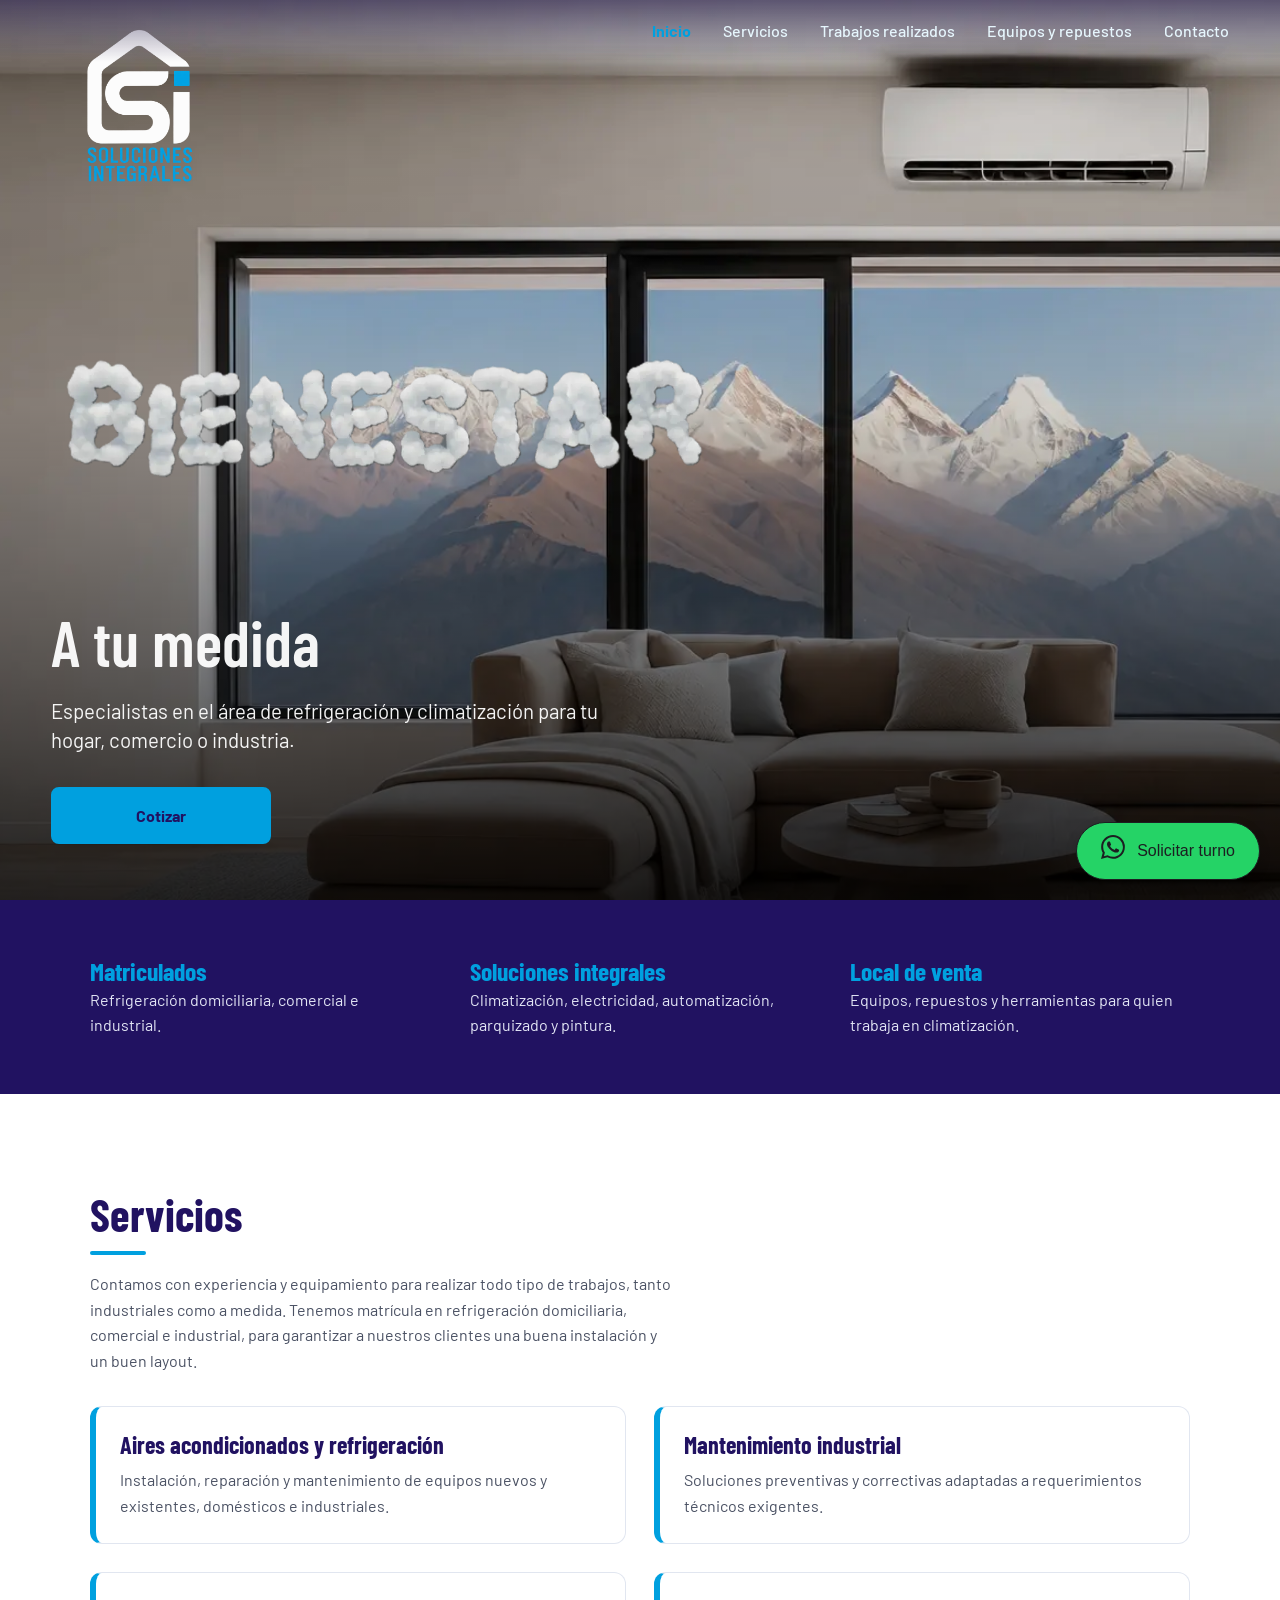
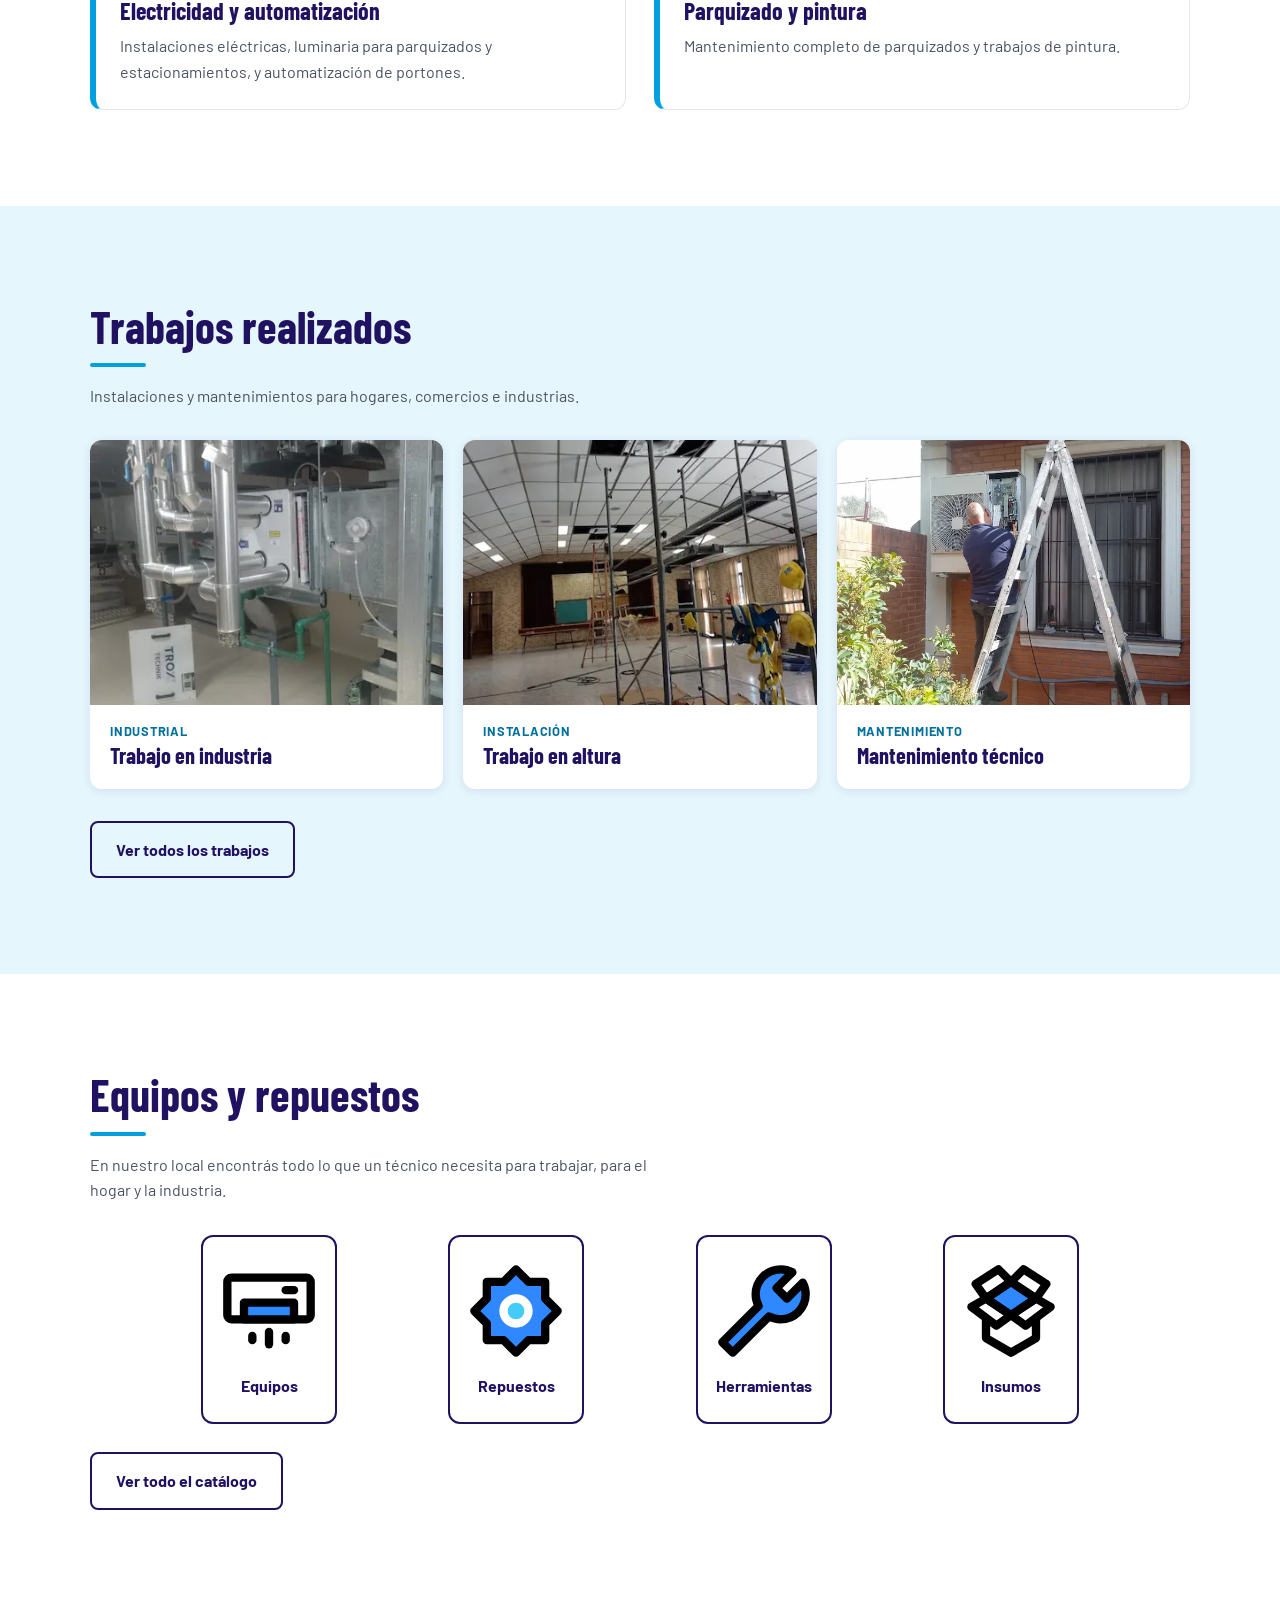
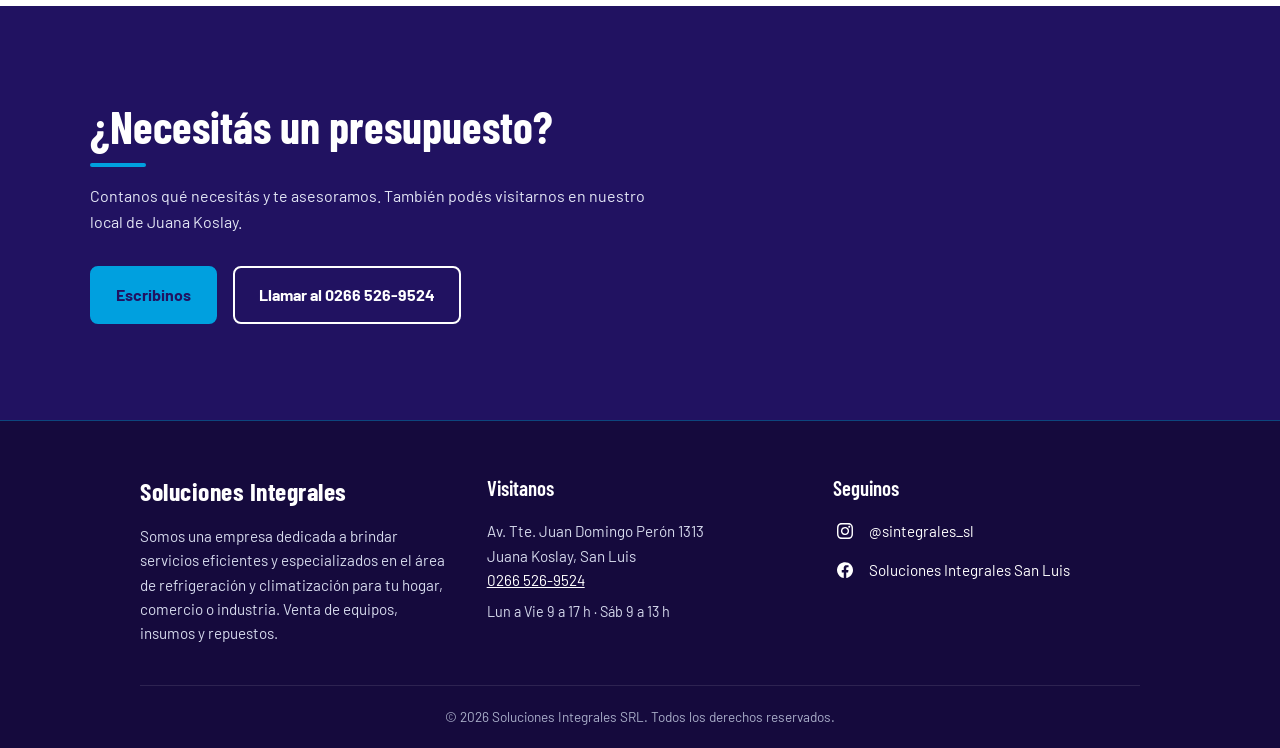
==== commit b8f43a8c: "iconos en catalogo" ====
--- a/index.html
+++ b/index.html
@@ -203,11 +203,22 @@
 
         <!-- Si cambian las categorías de data/productos.json, actualizar estos enlaces -->
         <div class="chip-list">
-          <img src="images/air-conditioning-svgrepo-com.svg" alt="" width="100">
-          <a class="chip" href="tienda.html?categoria=Equipos">Equipos</a>
-          <a class="chip" href="tienda.html?categoria=Repuestos">Repuestos</a>
-          <a class="chip" href="tienda.html?categoria=Herramientas">Herramientas</a>
-          <a class="chip" href="tienda.html?categoria=Insumos">Insumos</a>
+          <a class="category-card" href="tienda.html?categoria=Equipos">
+            <img src="images/air-conditioning-svgrepo-com.svg" alt="air conditioning" width="100">
+            <span>Equipos</span>
+          </a>
+          <a class="category-card" href="tienda.html?categoria=Repuestos">
+            <img src="images/config-svgrepo-com.svg" alt="config" width="100">
+            <span>Repuestos</span>
+          </a>
+          <a class="category-card" href="tienda.html?categoria=Herramientas">
+            <img src="images/tool-svgrepo-com.svg" alt="tool" width="100">
+            <span>Herramientas</span>
+          </a>
+          <a class="category-card" href="tienda.html?categoria=Insumos">
+            <img src="images/dropbox-svgrepo-com.svg" alt="box" width="100">
+            <span>Insumos</span>
+          </a>
         </div>
 
         <a class="btn-secondary" href="tienda.html">Ver todo el catálogo</a>
--- a/styles/soluciones.css
+++ b/styles/soluciones.css
@@ -19,10 +19,8 @@
    ========================================================= */
 :root {
   /* Colores de marca (manual de marca) */
-  --blue: #00A0DF;
-  /* Pantone 299 C  */
-  --navy: #211261;
-  /* Pantone 2755 C */
+  --blue: #00A0DF; /* Pantone 299 C  */
+  --navy: #211261; /* Pantone 2755 C */
 
   /* Derivados */
   --navy-dark: #150A3D;
@@ -501,9 +499,35 @@
 
 .product-card img {
   width: 100%;
-  aspect-ratio: 4 / 3;
-  object-fit: cover;
+  aspect-ratio: 1 / 1;
+  object-fit: contain;
   border-radius: 8px;
+}
+
+.category-card {
+  display: flex;
+  flex-direction: column;
+  align-items: center;
+  gap: 12px;
+  padding: 24px 16px;
+  border: 2px solid var(--navy);
+  border-radius: 12px;
+  color: var(--navy);
+  font-weight: 700;
+  text-decoration: none;
+}
+
+.category-card:hover {
+  background: var(--navy);
+  color: var(--white);
+}
+
+.category-icon {
+  width: 40px;
+  height: 40px;
+  fill: none;
+  stroke: currentColor;
+  stroke-width: 2;
 }
 
 .product-category {
@@ -765,8 +789,8 @@
 .chip-list {
   display: flex;
   flex-wrap: wrap;
-  gap: 8px;
   margin-bottom: 28px;
+  justify-content: space-evenly;
 }
 
 .chip {
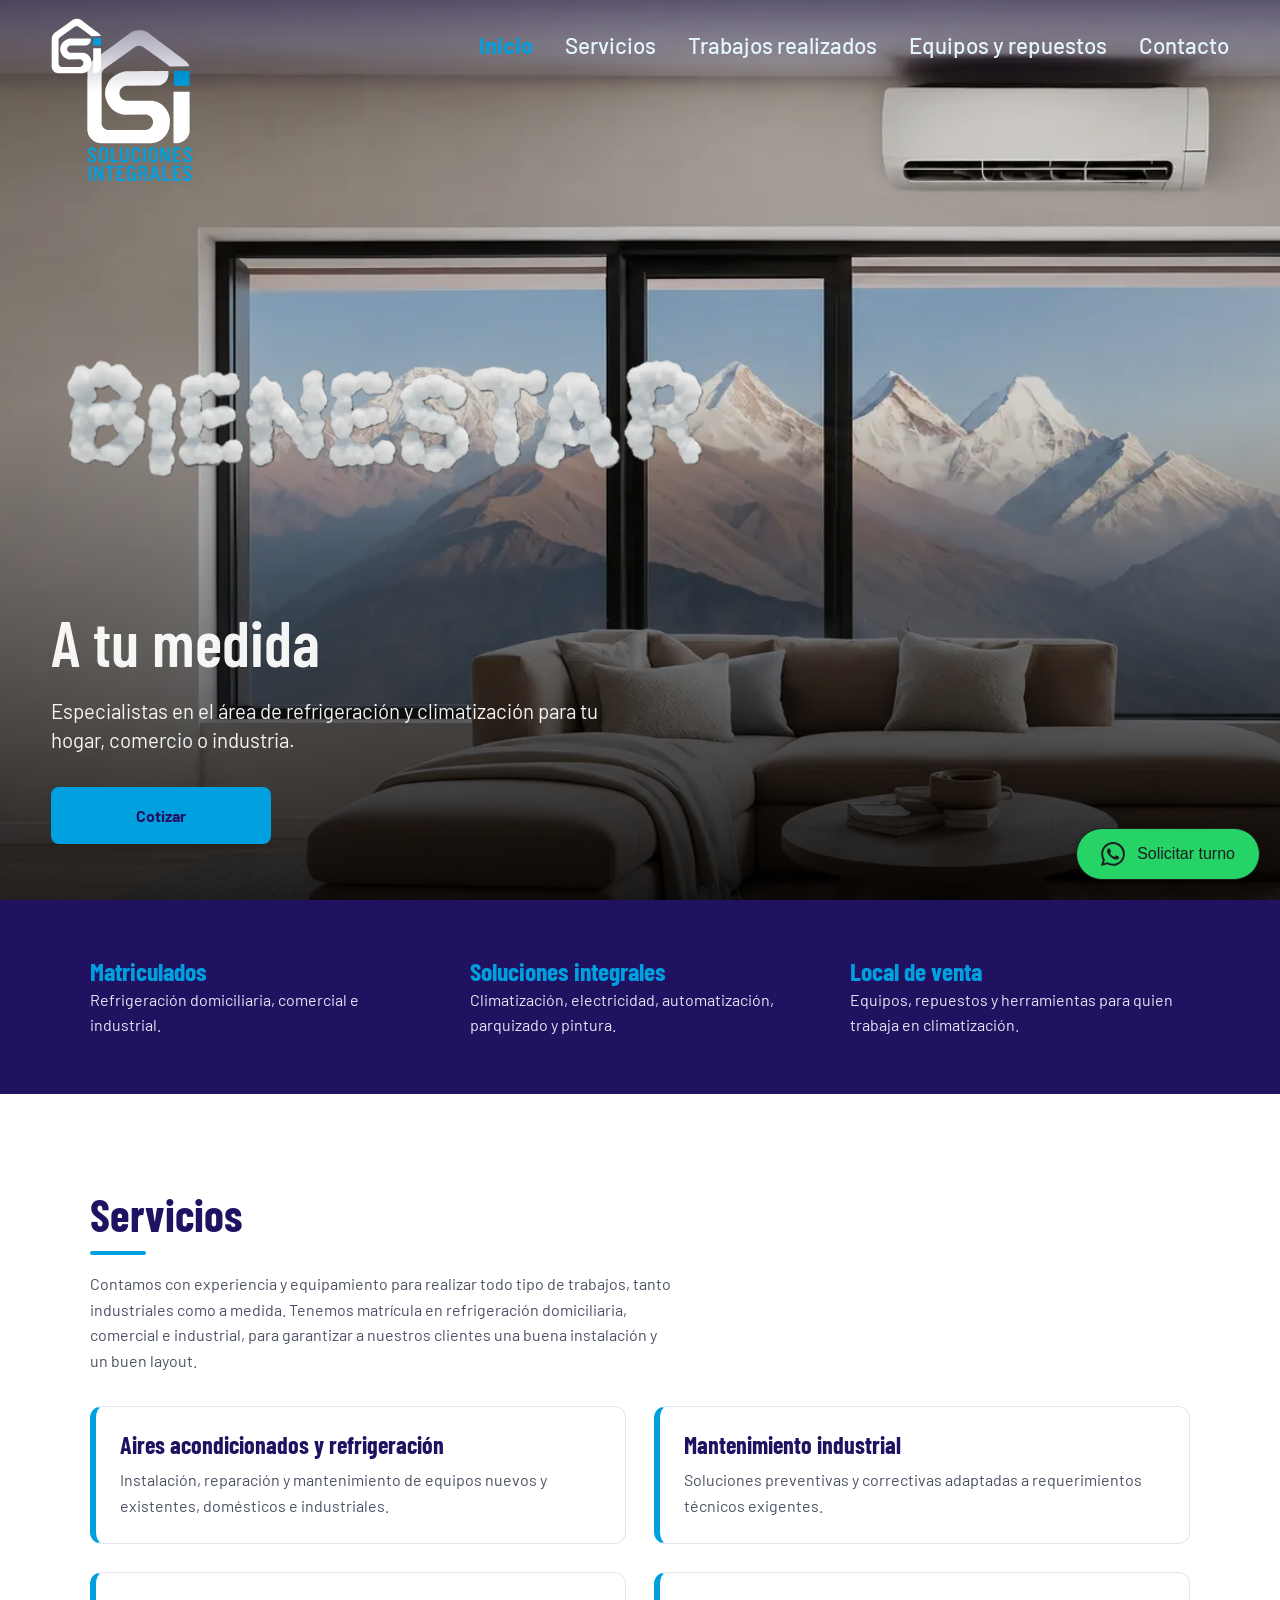
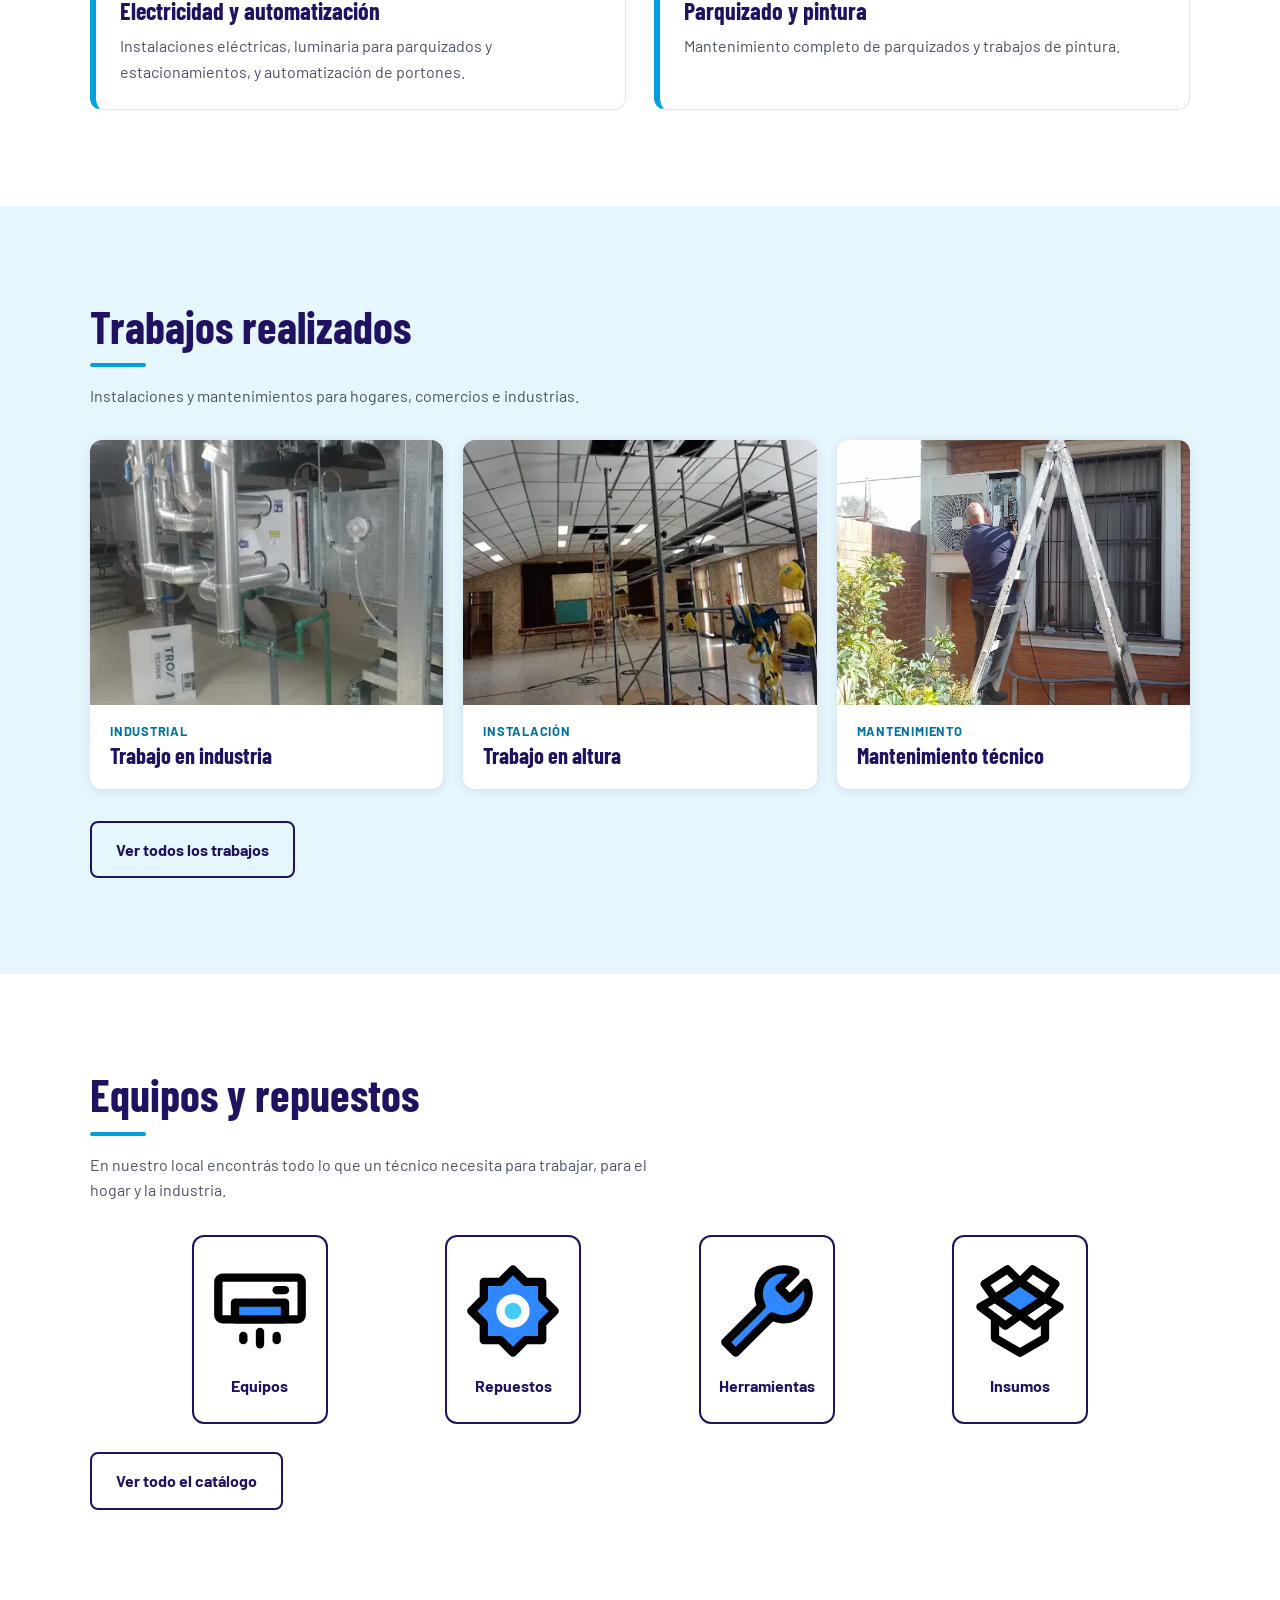
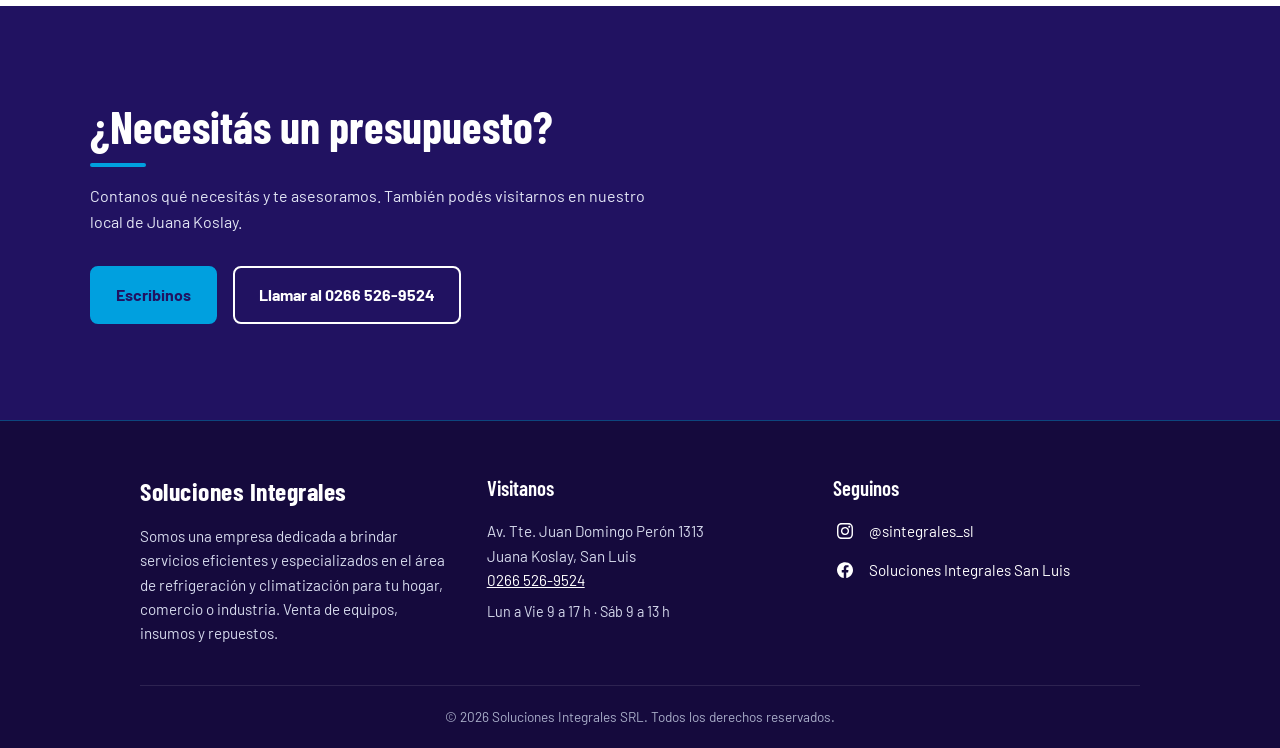
==== commit 4ddf01c4: "logo animado" ====
--- a/index.html
+++ b/index.html
@@ -64,6 +64,11 @@
   <!-- =============== HEADER / MENÚ =============== -->
   <header class="site-header">
     <nav class="navigation" aria-label="Principal">
+      <a class="header-logo" href="index.html" aria-label="Soluciones Integrales, ir al inicio">
+        <svg class="logo-svg" viewBox="256 35 770 850" aria-hidden="true">
+          <use href="images/logo-si-animado.svg#logo"></use>
+        </svg>
+      </a>
       <button class="menu-toggle" type="button" aria-label="Abrir menú" aria-expanded="false"
         aria-controls="navigation-list">
         ≡
@@ -100,7 +105,9 @@
         </div>
 
         <div class="hero-logo">
-          <img src="images/logo-alternativo-frio.webp" alt="Soluciones Integrales">
+          <svg class="logo-svg" viewBox="0 0 1312 1199" role="img" aria-label="Soluciones Integrales">
+            <use href="images/logo-si-animado.svg#logo"></use>
+          </svg>
         </div>
       </div>
     </section>
--- a/styles/soluciones.css
+++ b/styles/soluciones.css
@@ -152,7 +152,7 @@
   width: min(92%, 1320px);
   margin: 0 auto;
   display: flex;
-  justify-content: flex-end;
+  justify-content: space-between;
   align-items: center;
   padding-block: 8px;
 }
@@ -295,9 +295,67 @@
   left: 0;
 }
 
-.hero-logo img {
+/* Registrar las variables como color permite animarlas */
+@property --logo-icono {
+  syntax: "<color>";
+  inherits: true;
+  initial-value: #FDFDFD;
+}
+
+@property --logo-texto {
+  syntax: "<color>";
+  inherits: true;
+  initial-value: #00A0DF;
+}
+
+/* Colores por defecto y colores al pasar el mouse */
+.hero-logo,
+.header-logo {
+  --logo-icono: var(--white);
+  --logo-texto: var(--blue);
+}
+
+@media (hover: hover) {
+
+  .hero-logo:hover,
+  .header-logo:hover {
+    --logo-icono: var(--blue);
+    --logo-texto: var(--white);
+  }
+}
+
+.logo-svg {
+  display: block;
+  transition: --logo-icono 0.3s ease, --logo-texto 0.3s ease;
+}
+
+/* Logo del hero: el ancho lo da el contenedor */
+.hero-logo {
   width: clamp(60px, 21vw, 250px);
+}
+
+.hero-logo .logo-svg {
+  width: 100%;
   height: auto;
+}
+
+/* Logo del header: aparece junto con el nav azul */
+.header-logo {
+  display: block;
+  opacity: 0;
+  visibility: hidden;
+  transition: opacity 0.25s ease, visibility 0.25s;
+}
+
+.header-logo .logo-svg {
+  height: 48px;
+  width: auto;
+}
+
+.site-header.is-scrolled .header-logo,
+.site-header--solid .header-logo {
+  opacity: 1;
+  visibility: visible;
 }
 
 /* =========================================================
@@ -624,6 +682,15 @@
   /* Oculto en móvil */
 }
 
+.whatsapp-btn-float .btn-icon {
+  display: grid;
+  place-items: center;
+}
+
+.whatsapp-btn-float .btn-icon svg {
+  display: block;
+}
+
 /* Efecto de oscurecimiento gradual al hover */
 .whatsapp-btn-float:hover {
   background-color: #000000;
@@ -789,6 +856,7 @@
 .chip-list {
   display: flex;
   flex-wrap: wrap;
+  gap: 1rem;
   margin-bottom: 28px;
   justify-content: space-evenly;
 }
@@ -956,4 +1024,3 @@
   border: 0;
   border-radius: 12px;
 }
-
--- a/styles/soluciones-large.css
+++ b/styles/soluciones-large.css
@@ -34,7 +34,7 @@
   }
 
   .navigation-list a {
-    font-size: 1rem;
+    font-size: 1.4rem;
   }
 
   /* ---------- Hero: texto alineado a la izquierda ---------- */
@@ -61,8 +61,12 @@
     min-width: 220px;
   }
 
-  .hero-logo img {
+  .hero-logo {
     width: clamp(120px, 14vw, 250px);
+  }
+
+  .header-logo .logo-svg {
+    height: 56px;
   }
 
   /* ---------- Puntos fuertes en fila ---------- */
